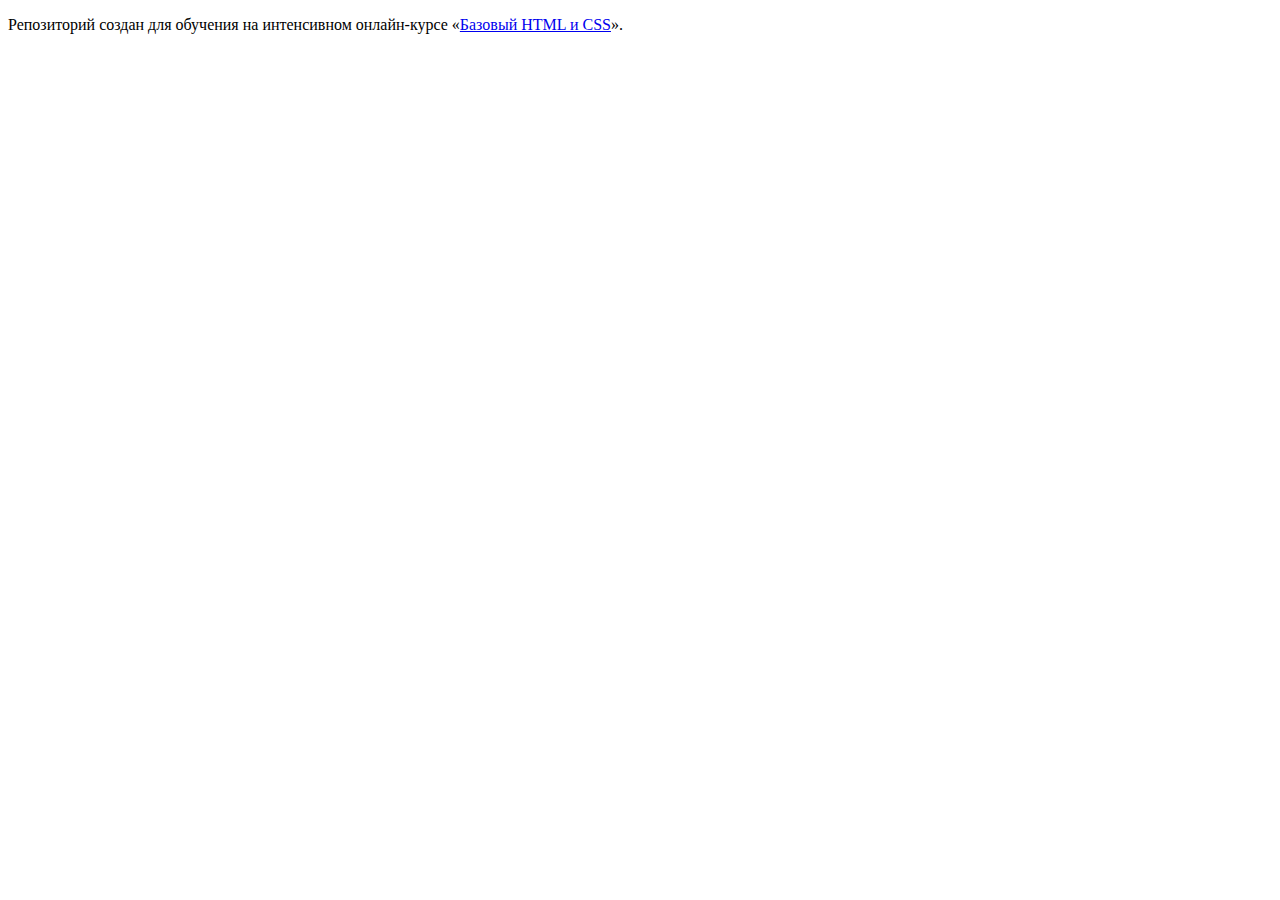
==== index.html @ f7175175 ":hatching_chick:" ====
<!DOCTYPE html>
<html lang="ru">
  <head>
    <meta charset="utf-8">
    <title>HTML Academy: Техномарт</title>
  </head>
  <body>

    <p>Репозиторий создан для обучения на интенсивном онлайн‑курсе «<a href="https://htmlacademy.ru/intensive/htmlcss">Базовый HTML и CSS</a>».</p>

  </body>
</html>
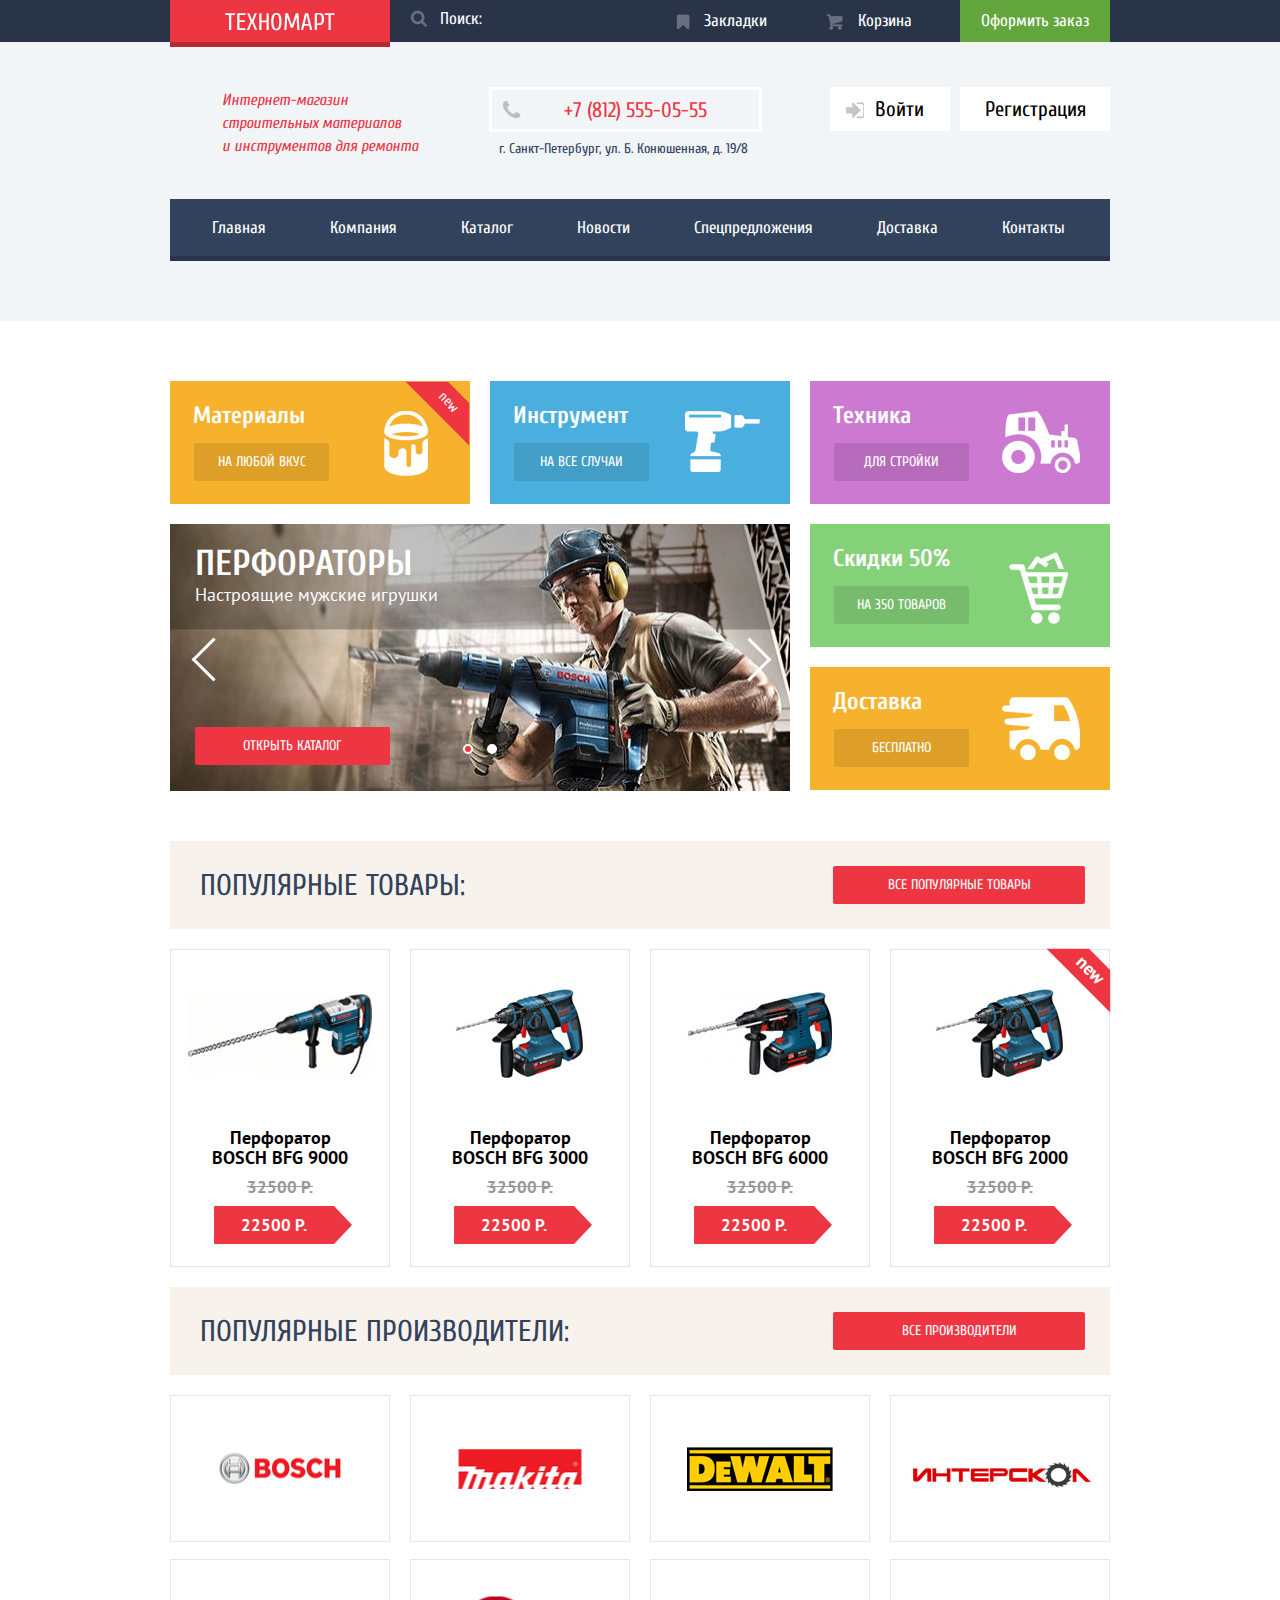
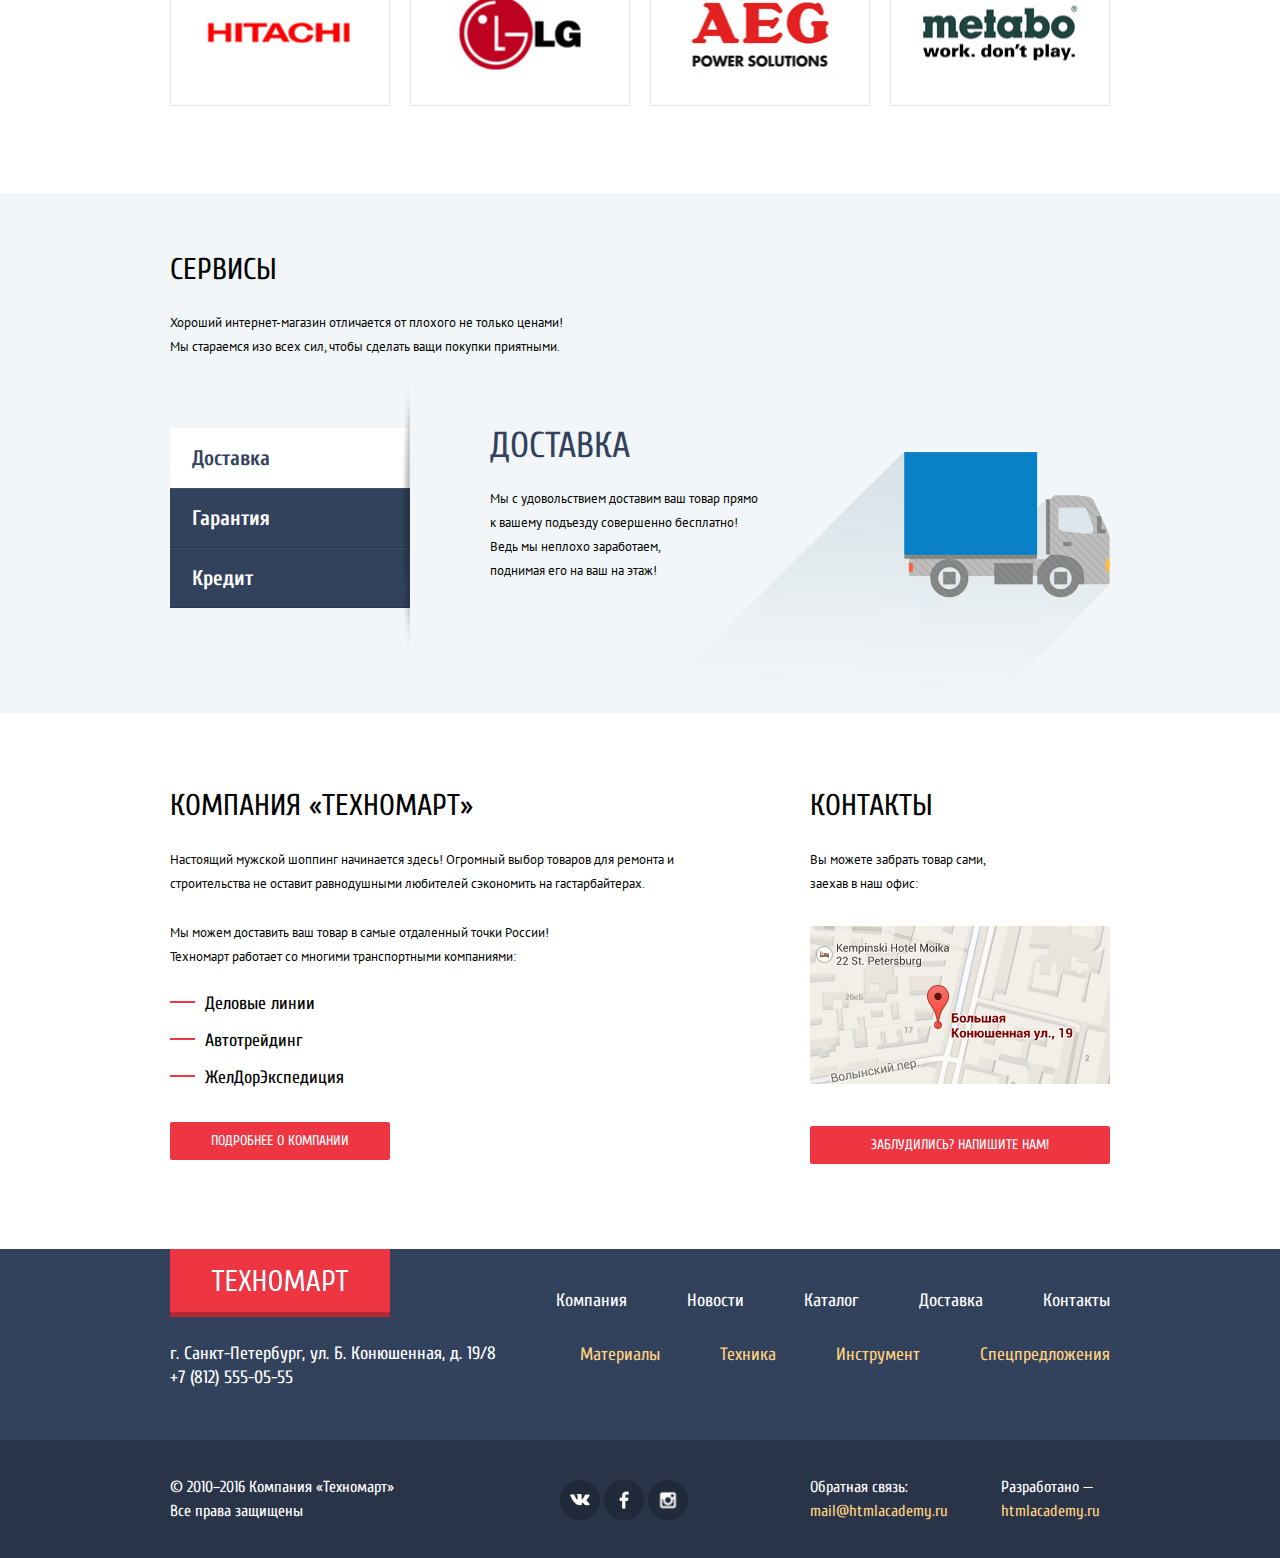
==== commit 4146f98a: "Верстка - итог" ====
--- a/index.html
+++ b/index.html
@@ -3,10 +3,381 @@
   <head>
     <meta charset="utf-8">
     <title>HTML Academy: Техномарт</title>
+    <link rel="stylesheet" href="https://fonts.googleapis.com/css?family=Cuprum:400,400i,700&amp;subset=cyrillic">
+    <link rel="stylesheet" href="https://fonts.googleapis.com/css?family=PT+Sans:400,700&amp;subset=cyrillic">
+    <link rel="stylesheet" href="css/normalize.css">
+    <link rel="stylesheet" href="css/style.css">
   </head>
   <body>
-
-    <p>Репозиторий создан для обучения на интенсивном онлайн‑курсе «<a href="https://htmlacademy.ru/intensive/htmlcss">Базовый HTML и CSS</a>».</p>
-
+    <header class="main-header">
+      <div class="main-header-top">
+        <div class="container clearfix">
+          <a class="main-header-logo" href="#">
+            <img src="img/logo.png" width="220" height="47" alt="Техномарт">
+          </a>
+          <form class="main-header-search" action="https://echo.htmlacademy.ru" method="post">
+            <input class="main-header-search-input" id="search" type="text">
+            <label for="search">Поиск:</label>
+          </form>
+          <a class="order" href="#">Оформить заказ</a>
+          <a class="basket" href="#">Корзина</a>
+          <a class="bookmarks" href="#">Закладки</a>
+        </div>
+      </div>
+      <div class="main-header-bottom">
+        <div class="container">
+          <h1>Интернет-магазин<br>
+            строительных материалов<br>
+            и инструментов для ремонта
+          </h1>
+          <div class="main-header-contacts">
+            <p class="phone">
+              +7 (812) 555-05-55
+            </p>
+            <p class="address">
+              г. Санкт-Петербург, ул. Б. Конюшенная, д. 19/8
+            </p>
+          </div>
+          <div class="main-header-user-block">
+            <a class="registration" href="#">Регистрация</a>
+            <a class="login" href="#">Войти</a>
+          </div>
+          <nav class="main-header-navigation">
+            <ul>
+              <li>
+                <a href="#">Главная</a>
+              </li>
+              <li>
+                <a href="#">Компания</a>
+              </li>
+              <li>
+                <a href="#">Каталог</a>
+              </li>
+              <li>
+                <a href="#">Новости</a>
+              </li>
+              <li>
+                <a href="#">Спецпредложения</a>
+              </li>
+              <li>
+                <a href="#">Доставка</a>
+              </li>
+             <li>
+                <a href="#">Контакты</a>
+              </li>
+            </ul>
+          </nav>
+        </div>
+      </div>
+    </header>
+    <main>
+      <div class="promo container clearfix">
+        <div class="promo-item new">
+          <p>Материалы</p>
+          <a class="btn" href="#">На любой вкус</a>
+        </div>
+        <div class="promo-item">
+          <p>Инструмент</p>
+          <a class="btn" href="#">На все случаи</a>
+        </div>
+        <div class="promo-item">
+          <p>Техника</p>
+          <a class="btn" href="#">Для стройки</a>
+        </div>
+        <div class="promo-slider">
+          <input type="radio" id="btn-1" name="toggle" checked>
+          <input type="radio" id="btn-2" name="toggle">
+          <div class="controls">
+            <label for="btn-1"></label>
+            <label for="btn-2"></label>
+          </div>
+          <div class="promo-slides">
+            <div class="promo-slide">
+              <h4>Перфораторы</h4>
+              <p>Настроящие мужские игрушки</p>
+              <img src="img/slider-img-1.jpg" width="620" height="266" alt="Перфораторы">
+              <a class="btn" href="#">Открыть каталог</a>
+            </div>
+            <div class="promo-slide">
+              <h4>Дрели</h4>
+              <p>Соседям на радость!</p>
+              <img src="img/slider-img-2.jpg" width="620" height="266" alt="Дрели">
+              <a class="btn" href="#">Открыть каталог</a>
+            </div>
+            <a class="prev">Назад</a>
+            <a class="next">Вперед</a>
+          </div>
+        </div>
+        <div class="promo-item">
+          <p>Скидки 50%</p>
+          <a class="btn" href="#">На 350 товаров</a>
+        </div>
+        <div class="promo-item">
+          <p>Доставка</p>
+          <a class="btn" href="#">Бесплатно</a>
+        </div>
+      </div>
+      <div class="popular container">
+        <div class="caption clearfix">
+          <h2>Популярные товары:</h2>
+          <a class="btn" href="#">Все популярные товары</a>
+        </div>
+        <div class="items-grid">
+          <div class="items-grid-item">
+            <div class="image">
+              <img src="img/snippet-32961.jpg" width="218" height="168" alt="Перфоратор BOSH BFG 9000">
+            </div>
+            <div class="actions">
+              <a class="btn action-buy" href="#">Купить</a>
+              <a class="btn action-bookmark" href="#">В закладки</a>
+            </div>
+            <h3>Перфоратор BOSCH BFG 9000</h3>
+            <p class="old-price">32500 р.</p>
+            <p class="price">22500 р.</p>
+          </div>
+          <div class="items-grid-item">
+            <div class="image">
+              <img src="img/snippet-18927.jpg" width="218" height="168" alt="Перфоратор BOSH BFG 3000">
+            </div>
+            <div class="actions">
+              <a class="btn action-buy" href="#">Купить</a>
+              <a class="btn action-bookmark" href="#">В закладки</a>
+            </div>
+            <h3>Перфоратор BOSCH BFG 3000</h3>
+            <p class="old-price">32500 р.</p>
+            <p class="price">22500 р.</p>
+          </div>
+          <div class="items-grid-item">
+            <div class="image">
+              <img src="img/snippet-945.jpg" width="218" height="168" alt="Перфоратор BOSH BFG 6000">
+            </div>
+            <div class="actions">
+              <a class="btn action-buy" href="#">Купить</a>
+              <a class="btn action-bookmark" href="#">В закладки</a>
+            </div>
+            <h3>Перфоратор BOSCH BFG 6000</h3>
+            <p class="old-price">32500 р.</p>
+            <p class="price">22500 р.</p>
+          </div>
+          <div class="items-grid-item new">
+            <div class="image">
+              <img src="img/snippet-18927.jpg" width="218" height="168" alt="Перфоратор BOSH BFG 2000">
+            </div>
+            <div class="actions">
+              <a class="btn action-buy" href="#">Купить</a>
+              <a class="btn action-bookmark" href="#">В закладки</a>
+            </div>
+            <h3>Перфоратор BOSCH BFG 2000</h3>
+            <p class="old-price">32500 р.</p>
+            <p class="price">22500 р.</p>
+          </div>
+        </div>
+      </div>
+      <div class="brands container">
+        <div class="caption clearfix">
+          <h2>Популярные производители:</h2>
+          <a class="btn" href="#">Все производители</a>
+        </div>
+        <div class="items">
+          <a class="item" href="#">
+            <img src="img/brand-bosch.png" width="126" height="37" alt="Bosh">
+          </a>
+          <a class="item" href="#">
+            <img src="img/brand-makita.png" width="123" height="40" alt="Makita">
+          </a>
+          <a class="item" href="#">
+            <img src="img/brand-dewalt.png" width="146" height="44" alt="DeWALT">
+          </a>
+          <a class="item" href="#">
+            <img src="img/brand-interscol.png" width="200" height="88" alt="Интерскол">
+          </a>
+          <a class="item" href="#">
+            <img src="img/brand-hitachi.png" width="169" height="31" alt="Hitachi">
+          </a>
+          <a class="item" href="#">
+            <img src="img/brand-lg.png" width="121" height="73" alt="LG">
+          </a>
+          <a class="item" href="#">
+            <img src="img/brand_aeg.png" width="151" height="96" alt="AEG">
+          </a>
+          <a class="item" href="#">
+            <img src="img/brand-metabo.png" width="204" height="69" alt="Metabo">
+          </a>
+        </div>
+      </div>
+      <div class="servise">
+        <div class="container">
+          <h4>Сервисы</h4>
+          <p>Хороший интернет-магазин отличается от плохого не только ценами!<br>
+             Мы стараемся изо всех сил, чтобы сделать ващи покупки приятными.
+          </p>
+          <div class="servise-slider clearfix">
+            <input type="radio" id="btn-delivery" name="select" checked>
+            <input type="radio" id="btn-guarantee" name="select">
+            <input type="radio" id="btn-credit" name="select">
+            <div class="controls">
+              <label for="btn-delivery">Доставка</label>
+              <label for="btn-guarantee">Гарантия</label>
+              <label for="btn-credit">Кредит</label>
+            </div>
+            <div class="servise-slides">
+              <div class="servise-slide delivery">
+                <h5>Доставка</h5>
+                <p>
+                  Мы с удовольствием доставим ваш товар прямо<br>
+                  к вашему подъезду совершенно бесплатно!<br>
+                  Ведь мы неплохо заработаем,<br>
+                  поднимая его на ваш на этаж!
+                </p>
+                <img src="img/slider-delivery.png" width="468" height="261" alt="image">
+              </div>
+              <div class="servise-slide guarantee">
+                <h5>Гарантия</h5>
+                <p>
+                  Если купленный у нас товар поломается или заискрит,<br>
+                  а также в случае пожара, спровоцированного его возгаранием,  вы всегда можете быть уверены в нашей гарантии. Мы обменяем сгоревший товар на новый.<br>
+                  Дом уж восстановите как-нибудь сами.
+                </p>
+                <img src="img/slider-guarantee.png" width="389" height="283" alt="image">
+              </div>
+              <div class="servise-slide credit">
+                <h5>Кредит</h5>
+                <p>
+                  Залезть в долговую яму стало проще!<br>
+                  Кредитные консультанты придут вам на помощь.
+                </p>
+                <a class="btn" href="#">Отправить заявку</a>
+                <img src="img/slider-credit.png" width="465" height="285" alt="image">
+              </div>
+            </div>
+          </div>
+        </div>
+      </div>
+      <div class="about-us container clearfix">
+        <div class="about-us-delivery">
+          <h4>Компания &laquo;Техномарт&raquo;</h4>
+          <p>
+            Настоящий мужской шоппинг начинается здесь! Огромный выбор товаров для ремонта и <br>
+            строительства не оставит равнодушными любителей сэкономить на гастарбайтерах.
+          </p>
+          <p>
+            Мы можем доставить ваш товар в самые отдаленный точки России! <br>
+            Техномарт работает со многими транспортными компаниями:
+          </p>
+          <ul>
+            <li>Деловые линии</li>
+            <li>Автотрейдинг</li>
+            <li>ЖелДорЭкспедиция</li>
+          </ul>
+          <a class="btn" href="#">Подробнее о компании</a>
+        </div>
+        <div class="about-us-contacts">
+          <h4>Контакты</h4>
+          <p>
+             Вы можете забрать товар сами,<br>
+             заехав в наш офис:
+          </p>
+          <a class="maps" href="#">
+            <img src="img/map-small.png" width="300" height="158" alt="Карта">
+          </a>
+          <a class="btn" href="#">Заблудились? Напишите нам!</a>
+        </div>
+      </div>
+    </main>
+    <footer class="main-footer">
+      <div class="footer-top">
+        <div class="container clearfix">
+          <div class="main-footer-contacts">
+            <a class="main-footer-logo"  href="#">
+              <img src="img/logo_footer.png" width="220" height="68" alt="Техномарт">
+            </a>
+            <p>
+              г. Санкт-Петербург, ул. Б. Конюшенная, д. 19/8 <br>
+              +7 (812) 555-05-55
+            </p>
+          </div>
+          <div class="main-footer-navigation">
+            <ul class="main-footer-navigation-top">
+              <li>
+                <a href="#">Компания</a>
+              </li>
+              <li>
+                <a href="#">Новости</a>
+              </li>
+              <li>
+                <a href="#">Каталог</a>
+              </li>
+              <li>
+                <a href="#">Доставка</a>
+              </li>
+              <li>
+                <a href="#">Контакты</a>
+              </li>
+            </ul>
+            <ul class="main-footer-navigation-bottom">
+              <li>
+                <a href="#">Материалы</a>
+              </li>
+              <li>
+                <a href="#">Техника</a>
+              </li>
+              <li>
+                <a href="#">Инструмент</a>
+              </li>
+              <li>
+                <a href="#">Спецпредложения</a>
+              </li>
+            </ul>
+          </div>
+        </div>
+      </div>
+      <div class="footer-bottom">
+        <div class="container clearfix">
+          <div class="footer-copyright">
+            &copy; 2010&ndash;2016 Компания &laquo;Техномарт&raquo; <br>
+            Все права защищены
+          </div>
+          <div class="footer-social">
+            <a class="vk" href="#">Вконтакте</a>
+            <a class="facebook" href="#">Фейсбук</a>
+            <a class="instagramm" href="#">Инстаграм</a>
+           </div>
+          <div class="footer-feedback">
+            <p>Обратная связь:</p>
+            <a href="mailto:mail@htmlacademy.ru">mail@htmlacademy.ru</a>
+          </div>
+          <div class="footer-designed">
+            <p>Разработано &mdash;</p>
+            <a href="#">htmlacademy.ru</a>
+          </div>
+        </div>
+      </div>
+    </footer>
+    <div class="modal-content">
+      <form class="modal-content-feedback" action="https://echo.htmlacademy.ru" method="post">
+        <div class="top-container clearfix">
+          <label class="name">
+            Ваше имя:
+            <input class="input-name" type="text" name="name" placeholder="Представьтесь, пожалуйста">
+          </label>
+          <label class="email">
+            Ваш e-mail:
+            <input class="input-email" type="text" name="email" placeholder="Для отправки ответа">
+          </label>
+          <label class="message">
+            Текст письма:
+            <textarea class="input-message" name="message" cols="10" rows="5">В свободной форме</textarea>
+          </label>
+        </div>
+        <div class="bottom-container">
+          <button class="btn" type="submit">Отправить</button>
+        </div>
+        <button class="close" type="button" title="Закрыть">Закрыть</button>
+      </form>
+      <div class="modal-content-map">
+        <button class="close" type="button" title="Закрыть">Закрыть</button>
+        <iframe src="https://www.google.com/maps/embed?pb=!1m18!1m12!1m3!1d1998.6037999040354!2d30.322010416394033!3d59.938716271971415!2m3!1f0!2f0!3f0!3m2!1i1024!2i768!4f13.1!3m3!1m2!1s0x4696310fca5ba729%3A0xea9c53d4493c879f!2sBolshaya+Konyushennaya+ul.%2C+19%2C+Sankt-Peterburg%2C+Russia%2C+191186!5e0!3m2!1sen!2s!4v1441888483426" width="940" height="446" frameborder="0" style="border:0" allowfullscreen></iframe>
+      </div>
+    </div>
   </body>
 </html>
--- a/css/style.css
+++ b/css/style.css
@@ -0,0 +1,1789 @@
+body {
+  min-width: 1200px;
+  margin: 0;
+  padding: 0;
+  font-size: 14px;
+  line-height: 24px;
+  font-weight: normal;
+  font-family: Cuprum, Arial, sans-serif;
+}
+
+.clearfix::after {
+  content: "";
+  display: table;
+  clear: both;
+}
+
+.container {
+  width: 940px;
+  margin: 0 auto;
+  padding: 0 10px;
+}
+
+.main-header-top {
+  background-color: #293449;
+}
+
+.main-header-top .container {
+  height: 42px;
+  color: #ffffff;
+  font-size: 17px;
+  line-height: 18px;
+}
+
+.main-header-logo {
+  width: 220px;
+  height: 47px;
+  float: left;
+}
+
+.main-header-logo:hover {
+  background: transparent url("../img/logo-hover.png") no-repeat;
+}
+
+.main-header-logo:active {
+  background: transparent url("../img/logo-active.png") no-repeat;
+}
+
+.main-header-logo:hover img,
+.main-header-logo:active img {
+  display: none;
+}
+
+.main-header-search {
+  float: left;
+  width: 270px;
+  height: 42px;
+  margin: 0;
+  position: relative;
+}
+
+.main-header-search-input {
+  position: relative;
+  width: 220px;
+  height: 40px;
+  border: none;
+  margin: 0;
+  padding-left: 50px;
+  background-color: transparent;
+  font: inherit;
+}
+
+.main-header-search label {
+  position: absolute;
+  top: 10px;
+  left: 50px;
+}
+
+.main-header-search label::after {
+  content: "";
+  position: absolute;
+  left: -30px;
+  background: transparent url("../img/icon-sprite.png") no-repeat;
+  width: 17px;
+  height: 17px;
+  background-position: -5px -271px;
+  opacity: 0.3;
+}
+
+.main-header-search-input:focus {
+  background-color: #ffffff;
+  outline: none;
+}
+
+.main-header-search-input:focus + label {
+  font-size: 0;
+}
+
+.main-header-search-input:focus + label::after {
+  background: transparent url("../img/icon-sprite.png") no-repeat;
+  background-position: -5px -298px;
+  opacity: 1;
+}
+
+.main-header-top .bookmarks,
+.main-header-top .basket,
+.main-header-top .order {
+  float: right;
+  width: 150px;
+  color: #ffffff;
+  font-size: 17px;
+  text-decoration: none;
+  padding-top: 12px;
+  padding-bottom: 12px;
+  text-align: center;
+}
+
+.main-header-top .bookmarks,
+.main-header-top .basket {
+  position: relative;
+}
+
+.main-header-top .bookmarks::after,
+.main-header-top .basket::after {
+  content: "";
+  position: absolute;
+  top: 14px;
+  left: 16px;
+  width: 19px;
+  height: 19px;
+  background: transparent url("../img/icon-sprite.png") no-repeat;
+  opacity: 0.3;
+}
+
+.main-header-top .bookmarks::after {
+  background-position: -5px -31px;
+}
+
+.main-header-top .basket::after {
+  background-position: -5px -5px;
+}
+
+.main-header-top .order {
+  background-color: #63a63e;
+}
+
+.main-header-top .bookmarks:hover,
+.main-header-top .basket:hover,
+.main-header-top .main-header-search:hover {
+  background-color: #212a3a;
+}
+
+.main-header-top .bookmarks:hover::after,
+.main-header-top .basket:hover::after,
+.main-header-search:hover label::after{
+  opacity: 1;
+}
+
+.main-header-top .order:hover {
+  background-color: #5fbb2d;
+}
+
+.main-header-top.bookmarks:hover,
+.main-header-top .basket:hover {
+  opacity: 1;
+}
+
+.main-header-top .bookmarks:active,
+.main-header-top .basket:active {
+  background-color: #161d29;
+  color: rgba(255, 255, 255, 0.6);
+}
+
+.main-header-top .order:active {
+  background-color: #518534;
+  color: rgba(255, 255, 255, 0.51);
+}
+
+.main-header-top .bookmarks:active::after,
+.main-header-top .basket:active::after {
+  opacity: 0.5;
+}
+
+.main-header-bottom {
+  background-color: #f1f5f7;
+  padding-top: 45px;
+  padding-bottom: 60px;
+}
+
+.main-header-bottom h1 {
+  float: left;
+  width: 200px;
+  font-size: 16px;
+  line-height: 23px;
+  color: #ee3643;
+  font-style: italic;
+  font-weight: normal;
+  padding-top: 2px;
+  padding-left: 52px;
+  padding-right: 67px;
+  margin-top: 0;
+  margin-bottom: 41px;
+}
+
+.main-header-contacts {
+  float: left;
+  width: 300px;
+}
+
+.main-header-contacts .phone {
+  position: relative;
+  width: 195px;
+  border: 3px solid #ffffff;
+  color: #ee3643;
+  font-size: 21px;
+  line-height: 18px;
+  padding-top: 11px;
+  padding-bottom: 10px;
+  padding-left: 72px;
+  margin: 0;
+}
+
+.main-header-contacts .phone::before {
+  content: "";
+  position: absolute;
+  top: 10px;
+  left: 10px;
+  background: transparent url("../img/icon-sprite.png") no-repeat;
+  width: 19px;
+  height: 19px;
+  background-position: -5px -242px;
+
+}
+
+.main-header-contacts .address {
+  color: #32425c;
+  width: 260px;
+  font-size: 14px;
+  line-height: 24px;
+  margin: 0;
+  padding: 5px 10px;
+}
+
+.main-header-user-block {
+  float: right;
+  width: 300px;
+  padding-left: 10px;
+}
+
+.main-header-user-block .registration,
+.main-header-user-block .login,
+.main-header-user-block .logout {
+  background-color: #ffffff;
+  text-decoration: none;
+  color: #000000;
+  font-size: 21px;
+  line-height: 18px;
+  vertical-align: top;
+  padding-top: 13px;
+  padding-bottom: 13px;
+
+}
+.main-header-user-block .login{
+  position: relative;
+  float: right;
+  width: 50px;
+  padding-left: 45px;
+  padding-right: 25px;
+}
+
+.main-header-user-block .logout{
+  position: relative;
+  float: right;
+  width: 210px;
+  padding-left: 45px;
+  padding-right: 45px;
+  margin-bottom: 7px;
+}
+
+.main-header-user-block .login::before,
+.main-header-user-block .logout::after,
+.main-header-user-block .logout::before {
+   content: "";
+   position: absolute;
+   background: transparent url("../img/icon-sprite.png") no-repeat;
+ }
+
+.main-header-user-block .login::before {
+  background-position: -5px -134px;
+  width: 19px;
+  height: 19px;
+  top: 15px;
+  left: 15px;
+}
+
+.main-header-user-block .logout::after {
+  width: 21px;
+  height: 17px;
+  background-position: -5px -188px;
+  top: 15px;
+  right: 12px;
+}
+
+.main-header-user-block .logout::before{
+  width: 20px;
+  height: 18px;
+  background-position: -5px -325px;
+  top: 15px;
+  left: 15px;
+}
+
+.main-header-user-block .registration {
+  float: right;
+  width: 100px;
+  margin-left: 10px;
+  padding-left: 25px;
+  padding-right: 25px;
+}
+
+.main-header-user-block .login:hover,
+.main-header-user-block .registration:hover {
+  color: #ee3643;
+}
+
+.main-header-user-block .login:hover::before {
+  background-position: -5px -161px;
+}
+
+.main-header-user-block .logout:hover::after {
+  background-position: -5px -215px;
+}
+
+
+.main-header-user-block .logout:hover::before {
+  background-position: -5px -353px;
+}
+
+.main-header-user-block .login:active,
+.main-header-user-block .registration:active,
+.main-header-user-block .logout:active {
+  color: rgba(0, 0, 0, 0.3);
+}
+
+.main-header-user-block .login:active::before,
+.main-header-user-block .logout:active::after{
+  background-position: -5px -134px;
+}
+
+.main-header-user-block .logout:active::before {
+  background-position: -5px -270px;
+}
+
+.main-header-user-block .orders,
+.main-header-user-block .personal-account {
+  position: relative;
+  padding-left: 17px;
+  padding-right: 15px;
+  color: #32425c;
+  font-size: 16px;
+}
+
+.main-header-user-block .orders:hover,
+.main-header-user-block .personal-account:hover {
+  color: #ee3643;
+}
+
+.main-header-user-block .orders::after {
+  content: "";
+  position: absolute;
+  width: 4px;
+  height: 4px;
+  top: 5px;
+  right: -5px;
+  border-radius: 50%;
+  background-color: #32425c;
+}
+
+.main-header-user-block .orders:active,
+.main-header-user-block .personal-account:active {
+  color: rgba(0, 0, 0, 0.3);
+}
+
+.main-header-navigation {
+  clear: both;
+  background-color: #32425c;
+  border-bottom: 5px solid #293449;
+  padding: 0 12px;
+}
+
+.main-header-navigation ul,
+.main-footer-navigation ul,
+.breadcrumbs ul,
+.sort-by ul,
+.pages ul {
+  margin: 0;
+  padding: 0;
+  list-style: none;
+}
+
+.main-header-navigation li,
+.main-footer-navigation li,
+.breadcrumbs li,
+.sort-by li,
+.pages li {
+  display: inline-block;
+}
+
+.main-header-navigation a,
+.main-footer-navigation a,
+.breadcrumbs a,
+.sort-by a,
+.pages a {
+  display: block;
+  text-decoration: none;
+}
+
+.main-header-navigation li {
+  font-size: 17px;
+  line-height: 17px;
+}
+
+.main-header-navigation a {
+  padding: 20px 30px;
+  color: #ffffff;
+}
+.main-header-navigation a:hover {
+  background-color: #293449;
+}
+
+.main-header-navigation a:active {
+  background-color: #293449;
+  color: #868c95;
+}
+
+.breadcrumbs a,
+.pages a {
+  color: #000000;
+}
+
+.breadcrumbs {
+  padding: 0;
+  margin: 16px 0;
+}
+
+.breadcrumbs li {
+  margin-right: 35px;
+  vertical-align: top;
+}
+
+.breadcrumbs a{
+  position: relative;
+}
+
+.breadcrumbs .home::before {
+  content: "";
+  position: absolute;
+  top: 5px;
+  left: 0;
+  width: 15px;
+  height: 12px;
+  background: transparent url("../img/icon-sprite.png") no-repeat;
+  background-position: -5px -85px;
+}
+
+.breadcrumbs .home {
+  width: 15px;
+  height: 12px;
+}
+
+.breadcrumbs a::after {
+  content: "";
+  position: absolute;
+  top: 7px;
+  right: -23px;
+  width: 8px;
+  height: 8px;
+  border-top: 2px solid #c1c6ce;
+  border-right: 2px solid #c1c6ce;
+  -webkit-transform: rotate(45deg);
+  -ms-transform: rotate(45deg);
+  transform: rotate(45deg);
+}
+
+.pages li {
+  margin-right: 5px;
+}
+
+.pages {
+  margin-top: 32px;
+  font-size: 13px;
+  line-height: 18px;
+}
+
+.pages a {
+  border: 1px solid #e5e5e5;
+  border-radius: 2px;
+  padding: 8px 15px;
+}
+
+.pages .next {
+  padding: 8px 30px;
+}
+
+.pages a:hover {
+  border-color: #bdc6ca;
+}
+
+.pages a:active {
+  border-color: #ee3643;
+}
+
+.pages a.active {
+  background-color: #ee3643;
+  border-color: #ee3643;
+  color: #ffffff;
+}
+
+.sort {
+  background-color: #f7f3ec;
+  font-size: 13px;
+  line-height: 18px;
+  padding-top: 10px;
+  padding-bottom: 10px;
+}
+
+.sort p,
+.sort .sort-by {
+  float: left;
+}
+
+.sort p {
+  margin-left: 18px;
+  margin-top: 0;
+  margin-bottom: 0;
+}
+
+.sort-by {
+  margin-left: 145px;
+  margin-bottom: 0;
+  margin-top: 0;
+  padding: 0;
+}
+
+.sort-by li {
+  margin-left: 65px;
+}
+
+.sort-by li:nth-child(1) {
+  margin-left: 0;
+}
+
+.sort .ascending,
+.sort .descending {
+  float: right;
+  margin-top: 5px;
+  margin-right: 19px;
+  width: 0;
+  height: 0;
+  border-left: 5px solid transparent;
+  border-right: 5px solid transparent;
+}
+
+.sort .ascending {
+  border-bottom: 10px solid #c6c2bd;
+}
+
+.sort .descending {
+  border-top: 10px solid #c6c2bd;
+}
+
+.sort .ascending.active {
+  border-bottom-color: #ee3643;
+}
+
+.sort .descending.active {
+  border-top-color: #ee3643;
+}
+
+.sort .ascending:hover {
+  border-bottom-color: #000000;
+}
+
+.sort .descending:hover{
+  border-top-color: #000000;
+}
+
+.sort-by a {
+  color: #c6c2bd;
+  border-bottom: 1px dotted #ee3643;
+  height: 1em;
+  line-height: 1.05em;
+}
+
+.sort-by a.active {
+  color: #ee3643;
+  border-bottom: none;
+}
+
+.sort-by a:hover{
+  color: #000000;
+  border-bottom: 1px solid #ee3643;
+}
+
+.main-content h2 {
+  margin-top: 18px;
+}
+
+.main-content .breadcrumbs,
+.main-content .filter,
+.goods .sort,
+.goods .pages {
+  font-family: "PT Sans", sans-serif;
+  text-transform: uppercase;
+}
+
+.note {
+  margin-top: 60px;
+  background-color: #f2f6f8;
+  padding-top: 40px;
+  padding-bottom: 55px;
+}
+
+.main-content h2,
+.note h2 {
+  text-transform: uppercase;
+  font-weight: normal;
+  font-size: 30px;
+  line-height: 30px;
+}
+
+.main-content h2 {
+  background-color: #f2f6f8;
+  padding: 30px;
+  color: #32425c;
+  margin-bottom: 20px;
+}
+
+.main-content .filter {
+  width: 220px;
+  margin-right: 20px;
+  float: left;
+}
+
+.main-content .goods {
+  width: 700px;
+  float: right;
+}
+
+.filter label {
+  display: block;
+}
+
+.filter p {
+  font-size: 17px;
+  line-height: 30px;
+  font-weight: bold;
+  margin-top: 10px;
+  margin-bottom: 12px;
+}
+
+.filter .filter-caption {
+  font-weight: normal;
+  background-color: #f7f3ec;
+  padding: 10px 18px;
+  font-size: 13px;
+  line-height: 18px;
+  margin: 0;
+}
+
+.range-controls {
+  position: relative;
+  padding-top: 39px;
+  padding-bottom: 39px;
+  padding-left: 20px;
+  padding-right: 20px;
+  background-color: #f7f3ec;
+  border-radius: 3px;
+  margin-bottom: 9px;
+}
+
+.range-controls .scale {
+  width: 180px;
+  height: 2px;
+  background-color: #d7dcde;
+}
+
+.range-controls .bar {
+  height: 2px;
+  background-color: #00ca74;
+  margin-left: 30px;
+  margin-right: 50px;
+}
+
+.range-controls .toggle {
+  position: absolute;
+  top: 30px;
+  width: 4px;
+  height: 4px;
+  border-radius: 50%;
+  background-color: #ababab;
+  border: 8px solid #ffffff;
+  box-shadow: 0 2px 1px 0 #d7d4ce;
+  cursor: pointer;
+}
+
+.range-controls .min-toggle {
+  left: 30px;
+}
+
+.range-controls .max-toggle {
+  right: 50px;
+}
+
+.price-controls {
+  font-size: 0;
+  width: 220px;
+  vertical-align: middle;
+}
+
+.price-controls input {
+  display: inline-block;
+  width: 95px;
+  padding-left: 0;
+  padding-right: 0;
+  padding-bottom: 10px;
+  padding-top: 10px;
+  background-color: #f7f3ec;
+  text-align: center;
+  border: none;
+  border-radius: 3px;
+  font-size: 17px;
+  line-height: 18px;
+}
+
+.price-controls span {
+  display: inline-block;
+  text-align: center;
+  font-size: 17px;
+  width: 30px;
+}
+
+.filter input[type="checkbox"] {
+  display: none;
+}
+
+.filter label {
+  position: relative;
+  padding-left: 35px;
+  margin: 15px 0;
+  cursor: pointer;
+}
+
+.filter label::before,
+.filter-by-vendors-input:checked + label::before,
+.filter-by-power-input:checked + label::before{
+  content: "";
+  position: absolute;
+  top: 0;
+  left: 0;
+  background: transparent url("../img/icon-sprite-2.png") no-repeat;
+}
+
+.filter-by-vendors label::before {
+  width: 23px;
+  height: 23px;
+  background-position: -5px -5px;
+}
+
+.filter-by-vendors-input:checked + label::before {
+  width: 27px;
+  height: 23px;
+  background-position: -5px -38px;
+}
+
+.filter-by-power label::before {
+  width: 25px;
+  height: 25px;
+  background-position: -5px -71px;
+}
+
+.filter-by-power-input:checked + label::before {
+  width: 25px;
+  height: 25px;
+  background-position: -5px -106px;
+}
+
+.filter-by-vendors,
+.filter-by-power {
+  border-top: 1px solid #e5e5e5;
+  margin-top: 25px;
+  padding-top: 5px;
+}
+
+.filter input[type="submit"] {
+  width: 140px;
+  border: 1px solid #e5e5e5;
+  background-color: #ffffff;
+  color: #000000;
+  margin-top: 75px;
+  cursor: pointer;
+}
+
+.promo {
+  padding-top: 60px;
+  padding-bottom: 30px;
+}
+
+.promo-item {
+  width: 300px;
+  height: 123px;
+  float: left;
+  position: relative;
+}
+
+h4 {
+  font-size: 30px;
+  text-transform: uppercase;
+  font-weight: normal;
+}
+
+.promo-slider h4 {
+  color: #ffffff;
+  font-size: 36px;
+  line-height: 30px;
+  font-weight: bold;
+  margin-left: 25px;
+  margin-top: 25px;
+  margin-bottom: 4px;
+ }
+
+.promo-item p {
+  color: #ffffff;
+  font-weight: bold;
+  font-size: 24px;
+  line-height: 30px;
+  margin-top: 20px;
+  margin-left: 23px;
+  margin-bottom: 12px;
+}
+
+.promo-slider p {
+  color: #ffffff;
+  font-family: "PT Sans", sans-serif;
+  font-size: 18px;
+  line-height: 24px;
+  font-weight: normal;
+  margin-top: 0;
+  margin-left: 25px;
+  margin-bottom: 120px;
+}
+
+.btn {
+  display: block;
+  padding: 10px 0;
+  border: none;
+  border-radius: 2px;
+  text-decoration: none;
+  text-transform: uppercase;
+  text-align: center;
+  font-family: Cuprum, Arial, sans-serif;
+  font-size: 14px;
+  line-height: 18px;
+  color: #ffffff;
+  background-color: #ee3643;
+}
+
+.btn:hover {
+  background-color: #ca2c37;
+}
+
+.btn:active {
+  background-color: #ba2732;
+}
+
+.promo-item .btn {
+  width: 135px;
+  margin-left: 24px;
+  margin-bottom: 22px;
+  background-color: rgba(0, 0, 0, 0.1);
+}
+
+.promo-item .btn:hover {
+  background-color: rgba(0, 0, 0, 0.2);
+}
+
+.promo-item .btn:active {
+  background-color: rgba(0, 0, 0, 0.3);
+}
+
+.promo-slider .btn {
+  width: 195px;
+  margin-left: 25px;
+}
+
+.promo-item::before {
+  content: "";
+  position: absolute;
+  top: 30px;
+  right: 30px;
+  background: transparent url("../img/icon-big-sprite.png") no-repeat;
+}
+
+.promo-item:nth-child(1) {
+  background-color: #f6b22d;
+  margin-right: 20px;
+  margin-bottom: 20px;
+}
+
+.promo-item:nth-child(1)::before {
+  width: 44px;
+  height: 65px;
+  background-position: -5px -231px;
+  right: 42px;
+}
+
+.promo-item:nth-child(2) {
+  background-color: #4aafde;
+  margin-right: 20px;
+  margin-bottom: 20px;
+}
+
+.promo-item:nth-child(2)::before {
+  width: 75px;
+  height: 61px;
+  background-position: -5px -160px;
+}
+
+.promo-item:nth-child(3) {
+  background-color: #cc79d1;
+  margin-bottom: 20px;
+}
+
+.promo-item:nth-child(3)::before {
+  width: 78px;
+  height: 62px;
+  background-position: -5px -306px;
+}
+
+.promo-item:nth-child(5) {
+  background-color: #85d179;
+  margin-bottom: 20px;
+}
+
+.promo-item:nth-child(5)::before {
+  width: 59px;
+  height: 72px;
+  background-position: -5px -78px;
+  right: 42px;
+  top: 28px;
+}
+
+.promo-item:nth-child(6) {
+  background-color: #f6b22d;
+  margin-bottom: 20px;
+}
+
+.promo-item:nth-child(6)::before {
+  width: 78px;
+  height: 63px;
+  background-position: -5px -5px;
+}
+
+.promo .new::after {
+  top: 7px;
+  right: -23px;
+}
+
+.promo-slider {
+  width: 620px;
+  height: 267px;
+  margin-right: 20px;
+  margin-bottom: 20px;
+  float: left;
+  position: relative;
+  background-color: #c0c0c0;
+  overflow: hidden;
+}
+
+.promo-slide h4,
+.promo-slide p,
+.promo-slide .btn,
+.promo-slider .controls{
+  position: relative;
+  z-index: 1;
+}
+
+.promo-slide img {
+  position: absolute;
+  top: 0;
+  left: 0;
+  width: 100%;
+  height: 100%;
+  z-index: 0;
+}
+ .promo-slider .next,
+ .promo-slider .prev {
+   content: "";
+   font-size: 0;
+   cursor: pointer;
+   position: absolute;
+   width: 28px;
+   height: 28px;
+   top: 50%;
+   margin-top: -14px;
+   border-top: 3px solid #ffffff;
+   border-right: 3px solid #ffffff;
+   z-index: 1;
+ }
+
+.promo-slider .next {
+  left: 28px;
+  -webkit-transform: rotate(225deg);
+  -ms-transform: rotate(225deg);
+  transform: rotate(225deg);
+}
+
+.promo-slider .prev {
+  right: 25px;
+  -webkit-transform: rotate(45deg);
+  -ms-transform: rotate(45deg);
+  transform: rotate(45deg);
+}
+
+.promo-slider .controls {
+  position: absolute;
+  width: 120px;
+  height: 20px;
+  bottom: 35px;
+  left: 50%;
+  margin-left: -60px;
+  text-align: center;
+}
+
+.promo-slider .controls label {
+  display: inline-block;
+  width: 6px;
+  height: 6px;
+  margin: 0 5px;
+  border: 2px solid #ffffff;
+  border-radius: 50%;
+  background-color: #ffffff;
+  vertical-align: middle;
+  cursor: pointer;
+}
+
+.promo-slider input[type="radio"] {
+  display: none;
+}
+
+#btn-1:checked ~ .controls label[for="btn-1"],
+#btn-2:checked ~ .controls label[for="btn-2"] {
+  background-color: #ee3643;
+}
+
+.promo-slide {
+  display: none;
+}
+
+#btn-1:checked ~ .promo-slides .promo-slide:nth-child(1),
+#btn-2:checked ~ .promo-slides .promo-slide:nth-child(2) {
+  display: block;
+}
+
+.caption {
+  background-color: #f7f3ec;
+  padding-top: 25px;
+  padding-bottom: 25px;
+  padding-left: 30px;
+  padding-right: 25px;
+  margin-bottom: 20px;
+}
+
+.caption h2 {
+  float: left;
+  width: 600px;
+  margin: 0;
+  padding: 0;
+  padding-top: 5px;
+  font-size: 30px;
+  line-height: 30px;
+  text-transform: uppercase;
+  color: #32425c;
+  font-weight: normal;
+}
+
+.caption .btn {
+  float: right;
+  width: 252px;
+}
+
+.popular .items-grid-item:nth-child(4n) {
+  margin-right: 0;
+}
+
+.goods .items-grid-item:nth-child(3n) {
+  margin-right: 0;
+}
+
+.items-grid {
+  margin-top: 20px;
+}
+
+.items-grid {
+  font-size: 0;
+}
+
+.items-grid-item {
+  font-size: 18px;
+}
+
+.items-grid-item {
+  position: relative;
+  width: 218px;
+  min-height: 316px;
+  border: 1px solid #e5e5e5;
+  display: inline-block;
+  margin-bottom: 20px;
+  margin-right: 20px;
+  text-align: center;
+  font-family: "PT Sans", sans-serif;
+  font-weight: bold;
+}
+
+.items-grid-item .image {
+  width: 218px;
+  height: 168px;
+}
+
+.items-grid-item img {
+  max-width: 100%;
+  max-height: 100%;
+}
+
+.items-grid-item h3 {
+  font-size: 18px;
+  line-height: 20px;
+  margin-top: 10px;
+  margin-bottom: 0px;
+  margin-left: 30px;
+  margin-right: 30px;
+}
+
+.items-grid-item p {
+  min-height: 18px;
+  line-height: 18px;
+  font-size: 17px;
+  font-weight: bold;
+  text-transform: uppercase;
+}
+
+.items-grid .price {
+  position: relative;
+  width: 120px;
+  background-color: #ee3643;
+  margin-left: 43px;
+  margin-top: 0;
+  margin-bottom: 0;
+  color: #ffffff;
+  text-align: center;
+  padding: 10px 0;
+  border-radius: 1px 0 0 1px;
+}
+
+.items-grid .price::after {
+  content: "";
+  position: absolute;
+  left: 120px;
+  top: 0;
+  width: 0;
+  height: 0;
+  border-top: 19px solid transparent;
+  border-left: 18px solid #ee3643;
+  border-bottom: 19px solid transparent;
+}
+
+.items-grid .old-price {
+  width: 120px;
+  margin: 0 auto;
+  color: #999999;
+  text-decoration: line-through;
+  text-align: center;
+  padding: 10px 0;
+}
+
+.new::after {
+  content: "new";
+  position: absolute;
+  text-align: center;
+  line-height: 28px;
+  color: #ffffff;
+  top: 5px;
+  right: -25px;
+  border-bottom: 30px solid #ee3643;
+  border-left: 30px solid transparent;
+  border-right: 30px solid transparent;
+  height: 0;
+  width: 30px;
+  -webkit-transform: rotate(45deg);
+  -ms-transform: rotate(45deg);
+  transform:rotate(45deg);
+}
+
+.items-grid-item .actions {
+  position: absolute;
+  top: 45px;
+  left: 0;
+  z-index: 10;
+  width: 218px;
+  height: 88px;
+  opacity: 0;
+}
+
+.items-grid .btn {
+  padding: 7px 0;
+  width: 135px;
+  margin: 4px auto;
+}
+
+.items-grid .action-buy {
+  position: relative;
+  background-color: #63a63e;
+  border: 3px solid #63a63e;
+  border-bottom-color: #367315;
+}
+
+.items-grid .action-buy::after {
+  content: "";
+  position: absolute;
+  top: 8px;
+  left: 10px;
+  width: 19px;
+  height: 19px;
+  background: transparent url("../img/icon-sprite.png") no-repeat;
+  opacity: 0.3;
+  background-position: -5px -5px;
+}
+
+.items-grid .action-buy:hover {
+  background-color: #5fbb2d;
+  border-color: #5fbb2d;
+  border-bottom-color: #367315;
+}
+
+.items-grid .action-buy:active {
+  background-color: #518534;
+  border-color: #518534;
+}
+
+.items-grid .action-buy:hover::after,
+.items-grid .action-buy:hover:active::after{
+  opacity: 1;
+}
+
+.items-grid .action-bookmark {
+  background-color: #ffffff;
+  border: 3px solid #63a63e;
+  color: #32425c;
+}
+
+.items-grid .action-bookmark:hover {
+   border-color: #32425c;
+ }
+
+.items-grid-item:hover {
+  box-shadow: 0 5px 15px 0 rgba(0,0,0,0.5);
+}
+
+.items-grid .action-bookmark:active {
+  opacity: 0.3;
+}
+
+.items-grid-item:hover .image {
+  opacity: 0;
+}
+
+.items-grid-item:hover .actions {
+  opacity: 1;
+}
+
+.brands {
+  padding-bottom: 70px;
+}
+
+.brands .items {
+  padding: 0;
+  font-size: 0;
+  text-align: center;
+  vertical-align: middle;
+}
+
+.brands .item {
+  position: relative;
+  width: 218px;
+  height: 145px;
+  display: inline-block;
+  margin-right: 20px;
+  margin-bottom: 5px;
+  font-size: 18px;
+  border: 1px solid #e7e7e7;
+}
+
+.brands .item:hover {
+  box-shadow: 0 5px 15px 0 rgba(0,0,0,0.5);
+}
+
+.brands img {
+  position: absolute;
+  top: 50%;
+  left: 50%;
+  -webkit-transform: translate(-50%, -50%);
+  -ms-transform: translate(-50%, -50%);
+  transform: translate(-50%, -50%);
+}
+
+.brands .item:nth-child(4n) {
+  margin-right: 0;
+}
+
+.servise p,
+.about-us p {
+  font-family: "PT Sans", sans-serif;
+  font-size: 13px;
+  line-height: 24px;
+}
+
+.about-us ul {
+  font-size: 18px;
+  line-height: 20px;
+  padding-left: 35px;
+}
+
+.about-us li {
+  position: relative;
+  list-style: none;
+  margin-top: 17px;
+  margin-bottom: 17px;
+}
+
+.about-us li::before {
+  content: "";
+  position: absolute;
+  top: 7px;
+  left: -35px;
+  width: 25px;
+  height: 2px;
+  background-color: #ee3643;
+}
+
+.about-us-delivery .btn {
+  width: 220px;
+  margin-top: 36px;
+}
+
+.servise {
+  background-color: #f2f6f8;
+}
+
+.servise .container {
+  padding-top: 65px;
+}
+
+.servise-slider {
+  padding-top: 56px;
+  padding-bottom: 105px;
+}
+
+.servise-slider .controls {
+  position: relative;
+  float: left;
+  width: 240px;
+  margin-right: 80px;
+}
+
+.servise-slides {
+  float: left;
+  width: 620px;
+}
+
+.servise h4 {
+  margin-top: 0;
+  margin-bottom: 29px;
+}
+
+.servise-slides p {
+  width: 375px;
+  margin-top: 23px;
+  margin-bottom: 0;
+}
+
+.servise-slider .btn {
+  width: 195px;
+  margin-top: 25px;
+}
+
+.servise-slider  {
+  position: relative;
+}
+
+.servise-slider img {
+  position: absolute;
+  bottom: 0;
+  right: 0;
+}
+
+.servise-slider label {
+  display: block;
+  background-color: #32425c;
+  border-top: 1px solid #405069;
+  border-bottom: 1px solid #293449;
+  color: #ffffff;
+  font-size: 21px;
+  line-height: 30px;
+  padding: 14px 22px;
+  font-weight: bold;
+  cursor: pointer;
+}
+
+.servise h5 {
+  font-size: 36px;
+  line-height: 36px;
+  text-transform: uppercase;
+  color: #32425c;
+  font-weight: normal;
+  margin: 0;
+}
+
+.servise-slider .controls::after {
+  content: "";
+  position: absolute;
+  width: 10px;
+  height: 272px;
+  background-image: url("../img/slider-side.png");
+  right: 0;
+  top: 50%;
+  margin-top: -136px;
+}
+
+.servise-slider input[type="radio"] {
+  display: none;
+}
+
+#btn-delivery:checked ~ .controls label[for="btn-delivery"],
+#btn-guarantee:checked ~ .controls label[for="btn-guarantee"],
+#btn-credit:checked ~ .controls label[for="btn-credit"] {
+  background-color: #ffffff;
+  border-color: #ffffff;
+  color: #32425c;
+}
+
+.servise-slide{
+  display: none;
+}
+
+#btn-delivery:checked ~ .servise-slides .delivery,
+#btn-guarantee:checked ~ .servise-slides .guarantee,
+#btn-credit:checked ~ .servise-slides .credit{
+  display: block;
+}
+
+.about-us {
+  margin-bottom: 85px;
+  margin-top: 41px;
+}
+
+.about-us h4 {
+  margin-bottom: 30px;
+}
+
+.about-us p {
+  margin: 25px 0;
+}
+
+.about-us-delivery {
+  width: 620px;
+  margin-right: 20px;
+  float: left;
+}
+
+.about-us-contacts {
+  width: 300px;
+  float: right;
+}
+
+.about-us-contacts p {
+  margin-bottom: 30px;
+}
+
+.about-us .btn {
+  margin-top: 34px;
+}
+
+.footer-top {
+  background-color: #32425c;
+  font-size: 18px;
+}
+
+.footer-bottom {
+  background-color: #293449;
+  font-size: 16px;
+}
+
+.footer-top .container {
+  padding-bottom: 32px;
+}
+
+.main-footer-contacts {
+  float: left;
+}
+
+.main-footer-navigation {
+  float: right;
+}
+
+.main-footer-navigation p {
+  padding: 4px 0;
+}
+
+.main-footer-navigation {
+  padding: 0;
+  margin-top: 20px;
+}
+
+.main-footer-navigation li {
+  font-size: 18px;
+  line-height: 24px;
+}
+
+.main-footer-navigation a {
+  padding-top: 20px;
+  padding-bottom: 10px;
+  padding-right: 0;
+  padding-left: 55px;
+}
+
+.main-footer-navigation-bottom,
+.main-footer-navigation-top {
+  text-align: right;
+}
+
+.main-footer-navigation-bottom {
+  margin-left: 34px;
+}
+
+.main-footer-navigation-bottom a {
+  color: #ffd180;
+}
+
+.main-footer-navigation-top a {
+  color: #ffffff;
+}
+
+.main-footer-navigation a:hover {
+  text-decoration: underline;
+}
+
+.main-footer-navigation a:active {
+  text-decoration: none;
+  opacity: 0.5;
+}
+
+.main-footer {
+  color: #ffffff;
+}
+
+.footer-copyright {
+  width: 300px;
+  margin-right: 20px;
+  float: left;
+}
+
+.footer-social {
+  width: 200px;
+  margin-right: 50px;
+  margin-left: 70px;
+  float: left;
+}
+
+.footer-social a {
+  position: relative;
+  display: inline-block;
+  font-size: 0;
+  width: 40px;
+  height: 40px;
+  border-radius: 50%;
+  background-color: #212a3a;
+}
+
+.footer-bottom {
+  padding-top: 35px;
+  padding-bottom: 35px;
+}
+
+.footer-social a:hover,
+.footer-social a:active {
+  background-color: #ee3643;
+}
+
+.footer-social .vk::after,
+.footer-social .facebook::after,
+.footer-social .instagramm::after{
+  content: "";
+  position: absolute;
+  top: 15px;
+  left: 10px;
+  background: transparent url("../img/icon-sprite.png") no-repeat;
+  top: 50%;
+  left: 50%;
+  -webkit-transform: translate(-50%, -50%);
+  -ms-transform: translate(-50%, -50%);
+  transform: translate(-50%, -50%);
+}
+
+.footer-social .vk::after {
+  width: 20px;
+  height: 12px;
+  background-position: -5px -381px;
+}
+
+.footer-social .facebook::after {
+  width: 10px;
+  height: 18px;
+  background-position: -5px -57px;
+}
+
+.footer-social .instagramm::after {
+  width: 17px;
+  height: 17px;
+  background-position: -5px -107px;
+}
+
+.footer-bottom p {
+  margin: 0;
+}
+
+.footer-feedback {
+  float: left;
+}
+
+.footer-designed {
+  float: right;
+  padding-right: 10px;
+}
+
+.footer-feedback a,
+.footer-designed a {
+  color: #ffd180;
+  text-decoration: none;
+}
+
+.footer-feedback a:hover,
+.footer-designed a:hover {
+  text-decoration: underline;
+}
+
+.footer-feedback a:active,
+.footer-designed a:active {
+  color: #ee3643;
+  text-decoration: none;
+}
+
+.modal-content-feedback {
+  display: none;
+}
+
+.modal-content-feedback {
+  position: fixed;
+  bottom: 100px;
+  left: 50%;
+  margin-left: -315px;
+  z-index: 10;
+  box-shadow: 0 30px 50px rgba(0, 0, 0, 0.7);
+  border-top: 8px solid #ee3643;
+}
+
+.modal-content-feedback .top-container,
+.modal-content-feedback .bottom-container {
+  width: 465px;
+  padding-left: 80px;
+  padding-right: 80px;
+}
+
+.modal-content-feedback .top-container {
+  background-color: #ffffff;
+  padding-top: 45px;
+  padding-bottom: 38px;
+ }
+
+.modal-content-feedback .bottom-container {
+  background-color: #f1f1f1;
+  padding-top: 37px;
+  padding-bottom: 37px;
+}
+
+.modal-content-feedback .name {
+  float: left;
+  width: 220px;
+}
+
+.modal-content-feedback .email {
+  width: 220px;
+  float: right;
+}
+
+.modal-content-feedback .message {
+  width: 460px;
+  float: left;
+  margin-top: 20px;
+}
+
+.modal-content-feedback label {
+  font-size: 18px;
+  line-height: 18px;
+}
+
+.modal-content-feedback .input-name,
+.modal-content-feedback .input-email,
+.modal-content-feedback .input-message {
+  font-size: 13px;
+  line-height: 18px;
+  color: #adadad;
+  border: 2px solid #d7dcde;
+  border-radius: 2px;
+  padding: 10px 16px;
+  margin-top: 12px;
+}
+
+.modal-content-feedback .input-name,
+.modal-content-feedback .input-email {
+  width: 196px;
+}
+
+.modal-content-feedback .input-message {
+  width: 436px;
+  min-height: 90px;
+}
+
+.modal-content-feedback button[type="submit"] {
+  width: 100%;
+  border: none;
+}
+
+.modal-content .close {
+  position: absolute;
+  width: 21px;
+  height: 21px;
+  top: 16px;
+  right: 16px;
+  font-size: 0;
+  background-color: transparent;
+  border: 0;
+  cursor: pointer;
+}
+
+.modal-content .close::before,
+.modal-content .close::after {
+  content: "";
+  position: absolute;
+  top: 5px;
+  left: -4px;
+  width: 25px;
+  height: 5px;
+  background-color: #ee3643;
+}
+
+.modal-content .close::before {
+  -webkit-transform: rotate(45deg);
+  -ms-transform: rotate(45deg);
+  transform: rotate(45deg);
+}
+
+.modal-content .close::after {
+  -webkit-transform: rotate(-45deg);
+  -ms-transform: rotate(-45deg);
+  transform: rotate(-45deg);
+}
+
+.modal-content-map {
+  display: none;
+}
+
+.modal-content-map {
+  position: fixed;
+  width: 940px;
+  height: 446px;
+  bottom: 100px;
+  left: 50%;
+  margin-left: -470px;
+  z-index: 10;
+  box-shadow: 0 30px 50px rgba(0, 0, 0, 0.7);
+}
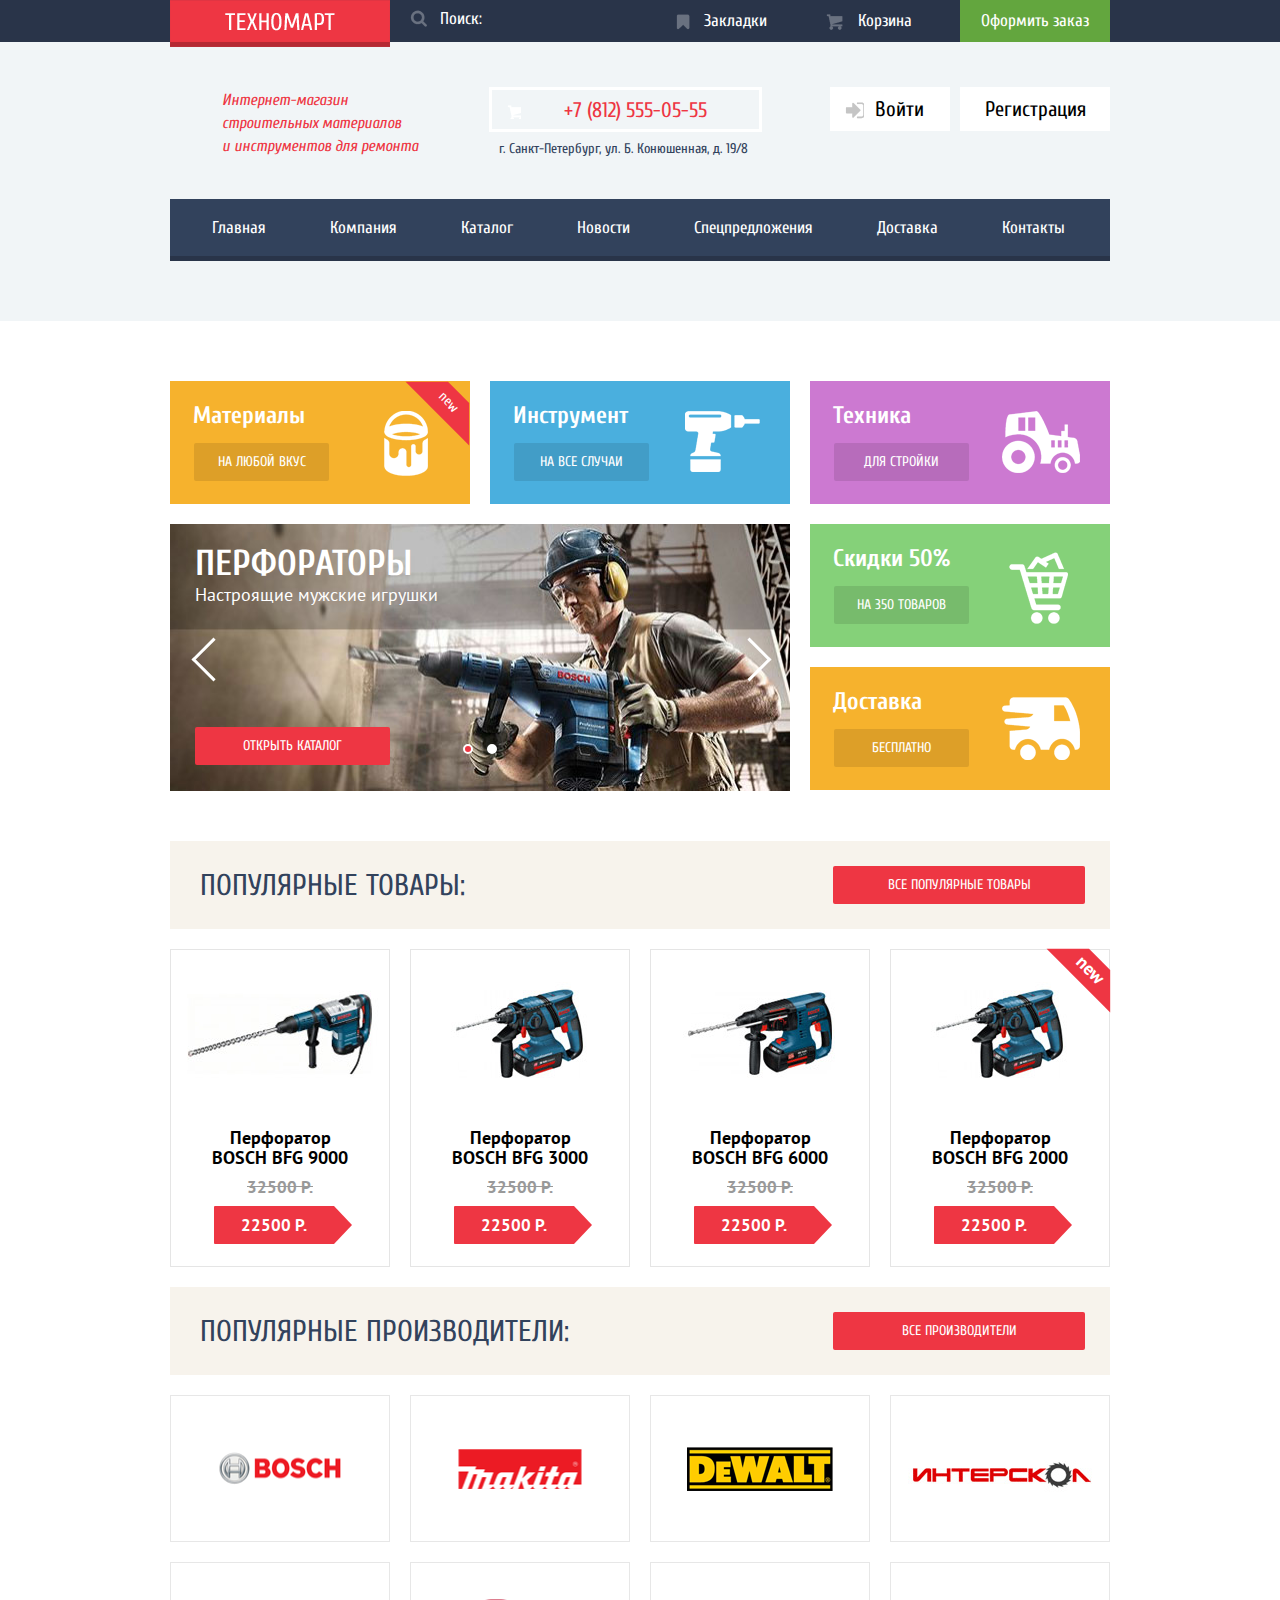
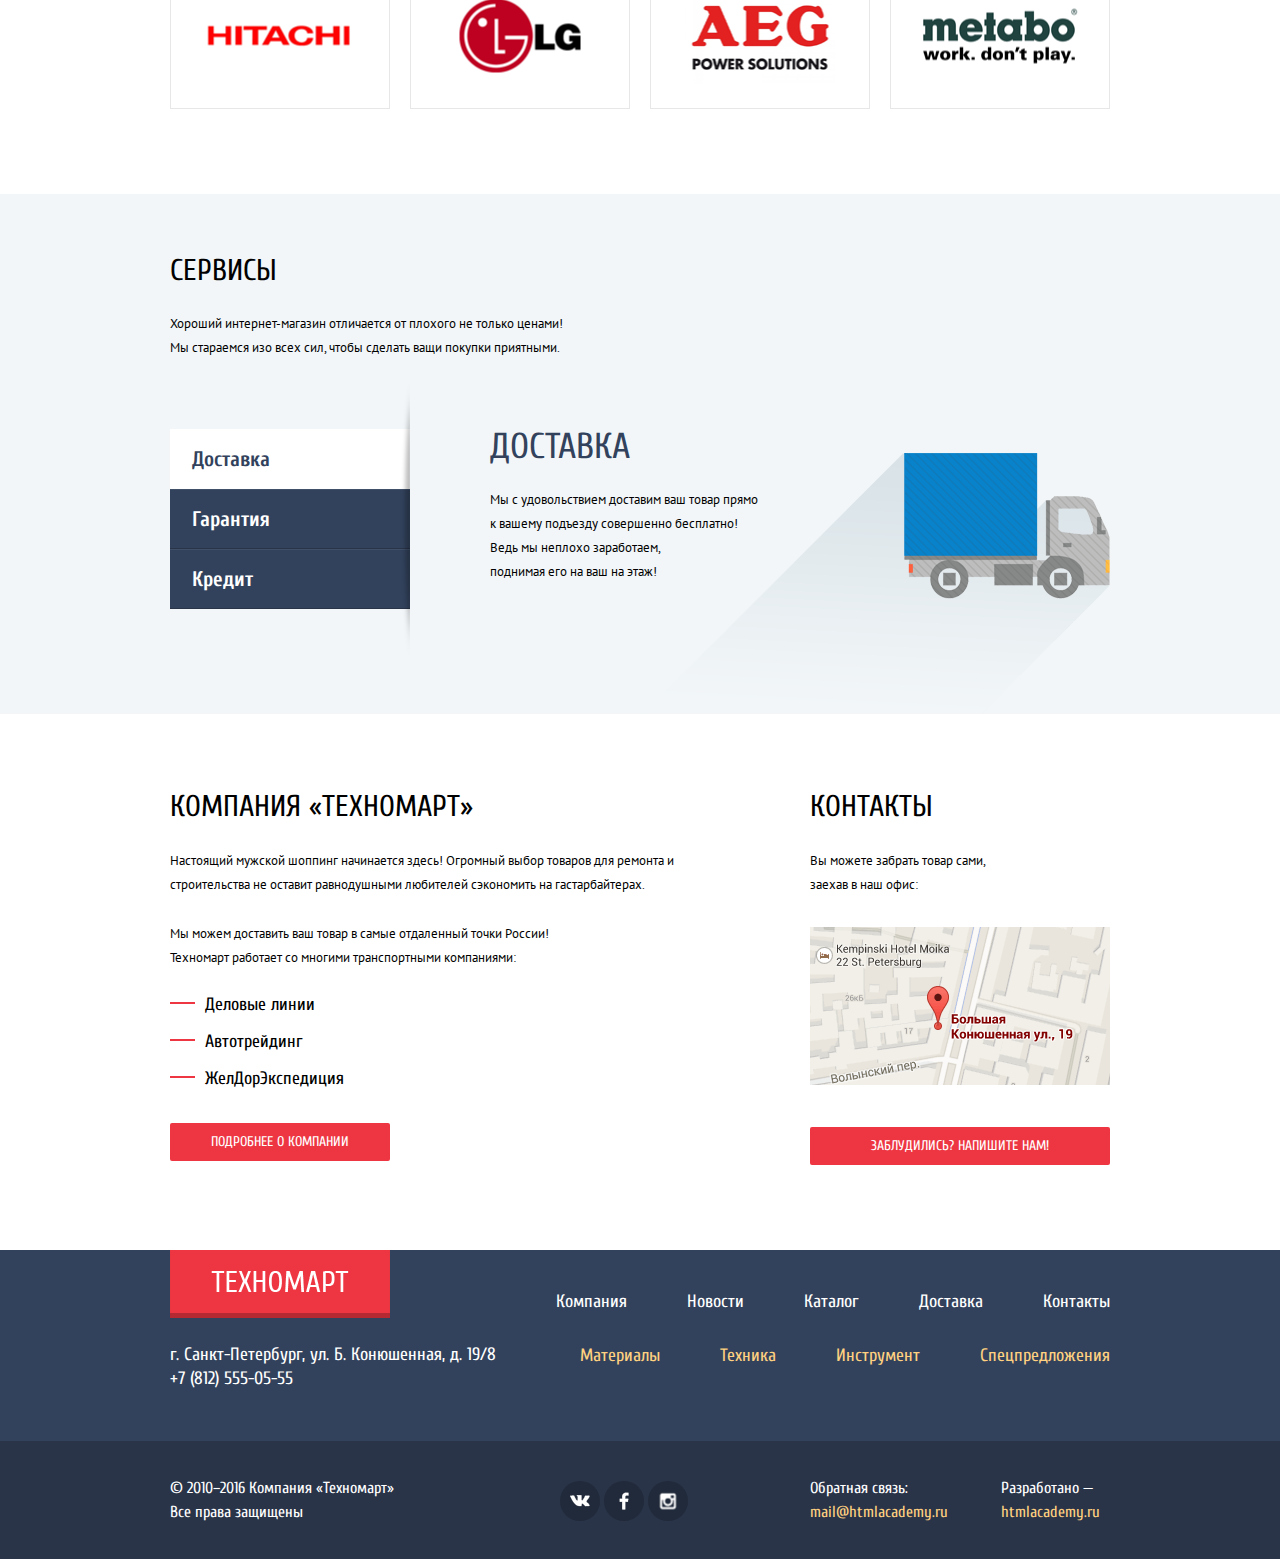
==== commit e59dfc52: "Исправление замечаний, миниabrfwbz" ====
--- a/index.html
+++ b/index.html
@@ -6,7 +6,7 @@
     <link rel="stylesheet" href="https://fonts.googleapis.com/css?family=Cuprum:400,400i,700&amp;subset=cyrillic">
     <link rel="stylesheet" href="https://fonts.googleapis.com/css?family=PT+Sans:400,700&amp;subset=cyrillic">
     <link rel="stylesheet" href="css/normalize.css">
-    <link rel="stylesheet" href="css/style.css">
+    <link rel="stylesheet" href="css/style-min.css">
   </head>
   <body>
     <header class="main-header">
@@ -87,7 +87,7 @@
         <div class="promo-slider">
           <input type="radio" id="btn-1" name="toggle" checked>
           <input type="radio" id="btn-2" name="toggle">
-          <div class="controls">
+          <div class="promo-slider-controls">
             <label for="btn-1"></label>
             <label for="btn-2"></label>
           </div>
@@ -96,13 +96,13 @@
               <h4>Перфораторы</h4>
               <p>Настроящие мужские игрушки</p>
               <img src="img/slider-img-1.jpg" width="620" height="266" alt="Перфораторы">
-              <a class="btn" href="#">Открыть каталог</a>
+              <a class="btn" href="catalog.html">Открыть каталог</a>
             </div>
             <div class="promo-slide">
               <h4>Дрели</h4>
               <p>Соседям на радость!</p>
               <img src="img/slider-img-2.jpg" width="620" height="266" alt="Дрели">
-              <a class="btn" href="#">Открыть каталог</a>
+              <a class="btn" href="catalog.html">Открыть каталог</a>
             </div>
             <a class="prev">Назад</a>
             <a class="next">Вперед</a>
@@ -215,7 +215,7 @@
             <input type="radio" id="btn-delivery" name="select" checked>
             <input type="radio" id="btn-guarantee" name="select">
             <input type="radio" id="btn-credit" name="select">
-            <div class="controls">
+            <div class="servise-slider-controls">
               <label for="btn-delivery">Доставка</label>
               <label for="btn-guarantee">Гарантия</label>
               <label for="btn-credit">Кредит</label>
@@ -277,7 +277,7 @@
              Вы можете забрать товар сами,<br>
              заехав в наш офис:
           </p>
-          <a class="maps" href="#">
+          <a class="maps js-open-map" href="#">
             <img src="img/map-small.png" width="300" height="158" alt="Карта">
           </a>
           <a class="btn" href="#">Заблудились? Напишите нам!</a>
@@ -358,7 +358,7 @@
         <div class="top-container clearfix">
           <label class="name">
             Ваше имя:
-            <input class="input-name" type="text" name="name" placeholder="Представьтесь, пожалуйста">
+            <input class="input-name" type="text" name="my-name" placeholder="Представьтесь, пожалуйста">
           </label>
           <label class="email">
             Ваш e-mail:
@@ -379,5 +379,6 @@
         <iframe src="https://www.google.com/maps/embed?pb=!1m18!1m12!1m3!1d1998.6037999040354!2d30.322010416394033!3d59.938716271971415!2m3!1f0!2f0!3f0!3m2!1i1024!2i768!4f13.1!3m3!1m2!1s0x4696310fca5ba729%3A0xea9c53d4493c879f!2sBolshaya+Konyushennaya+ul.%2C+19%2C+Sankt-Peterburg%2C+Russia%2C+191186!5e0!3m2!1sen!2s!4v1441888483426" width="940" height="446" frameborder="0" style="border:0" allowfullscreen></iframe>
       </div>
     </div>
+    <script src="js/popup-min.js"></script>
   </body>
 </html>
--- a/css/style-min.css
+++ b/css/style-min.css
@@ -0,0 +1 @@
+body{min-width:1200px;margin:0;padding:0;font-size:14px;line-height:24px;font-weight:400;font-family:Cuprum,Arial,sans-serif}.clearfix::after{content:"";display:table;clear:both}.container{width:940px;margin:0 auto;padding:0 10px}.main-header-navigation a:hover,.main-header-top{background-color:#293449}.main-header-top .container{height:42px;color:#fff;font-size:17px;line-height:18px}.main-header-logo{width:220px;height:47px;float:left}.main-header-logo:hover{background:url(../img/logo-hover.png) no-repeat}.main-header-logo:active{background:url(../img/logo-active.png) no-repeat}.filter input[type=checkbox],.main-header-logo:active img,.main-header-logo:hover img{display:none}.main-header-search{float:left;width:270px;height:42px;margin:0;position:relative}.main-header-search-input{position:relative;width:220px;height:40px;border:none;margin:0;padding-left:50px;background-color:transparent;font:inherit}.main-header-search label{position:absolute;top:10px;left:50px}.main-header-search label::after{content:"";position:absolute;left:-30px;background:url(../img/icon-sprite.png) no-repeat;width:17px;height:17px;background-position:-5px -271px;opacity:.3}.main-header-search-input:focus{background-color:#fff;outline:none}.main-header-search-input:focus+label{font-size:0}.main-header-search-input:focus+label::after{background:url(../img/icon-sprite.png) no-repeat;background-position:-5px -298px;opacity:1}.main-header-top .basket,.main-header-top .bookmarks,.main-header-top .order{float:right;width:150px;color:#fff;font-size:17px;text-decoration:none;padding-top:12px;padding-bottom:12px;text-align:center}.main-header-top .basket,.main-header-top .bookmarks{position:relative}.main-header-top .basket::after,.main-header-top .bookmarks::after{content:"";position:absolute;top:14px;left:16px;width:19px;height:19px;background:url(../img/icon-sprite.png) no-repeat;opacity:.3}.main-header-top .bookmarks::after{background-position:-5px -31px}.main-header-top .basket::after{background-position:-5px -5px}.main-header-top .order{background-color:#63a63e}.main-header-top .basket:hover,.main-header-top .bookmarks:hover,.main-header-top .main-header-search:hover{background-color:#212a3a}.main-header-top .order:hover{background-color:#5fbb2d}.main-header-search:hover label::after,.main-header-top .basket:hover,.main-header-top .basket:hover::after,.main-header-top .bookmarks:hover::after,.main-header-top.bookmarks:hover{opacity:1}.main-header-top .basket:active,.main-header-top .bookmarks:active{background-color:#161d29;color:rgba(255,255,255,.6)}.main-header-top .order:active{background-color:#518534;color:rgba(255,255,255,.51)}.main-header-top .basket:active::after,.main-header-top .bookmarks:active::after{opacity:.5}.main-header-bottom{background-color:#f1f5f7;padding-top:45px;padding-bottom:60px}.main-header-bottom h1{float:left;width:200px;font-size:16px;line-height:23px;color:#ee3643;font-style:italic;font-weight:400;padding-top:2px;padding-left:52px;padding-right:67px;margin-top:0;margin-bottom:41px}.main-header-contacts{float:left;width:300px}.main-header-contacts .phone{position:relative;width:195px;border:3px solid #fff;color:#ee3643;font-size:21px;line-height:18px;padding-top:11px;padding-bottom:10px;padding-left:72px;margin:0}.main-header-contacts .phone::before{top:10px;left:10px;width:19px;height:19px;background-position:-5px -242px}.main-header-contacts .address{color:#32425c;width:260px;font-size:14px;line-height:24px;margin:0;padding:5px 10px}.main-header-user-block{float:right;width:300px;padding-left:10px}.main-header-user-block .login,.main-header-user-block .logout,.main-header-user-block .registration{background-color:#fff;text-decoration:none;color:#000;font-size:21px;line-height:18px;vertical-align:top;padding-top:13px;padding-bottom:13px}.main-header-user-block .login,.main-header-user-block .logout{position:relative;float:right;width:50px;padding-left:45px;padding-right:25px}.main-header-user-block .logout{width:210px;padding-right:45px;margin-bottom:7px}.main-header-contacts .phone::before,.main-header-user-block .login::before,.main-header-user-block .logout::after,.main-header-user-block .logout::before{content:"";position:absolute;background:url(../img/icon-sprite.png) no-repeat}.main-header-user-block .login::before{background-position:-5px -134px;width:19px;height:19px;top:15px;left:15px}.main-header-user-block .logout::after{width:21px;height:17px;background-position:-5px -188px;top:15px;right:12px}.main-header-user-block .logout::before{width:20px;height:18px;background-position:-5px -325px;top:15px;left:15px}.main-header-user-block .registration{float:right;width:100px;margin-left:10px;padding-left:25px;padding-right:25px}.main-header-user-block .login:hover,.main-header-user-block .registration:hover{color:#ee3643}.main-header-user-block .login:hover::before{background-position:-5px -161px}.main-header-user-block .logout:hover::after{background-position:-5px -215px}.main-header-user-block .logout:hover::before{background-position:-5px -353px}.main-header-user-block .login:active,.main-header-user-block .logout:active,.main-header-user-block .registration:active{color:rgba(0,0,0,.3)}.main-header-user-block .login:active::before,.main-header-user-block .logout:active::after{background-position:-5px -134px}.main-header-user-block .logout:active::before{background-position:-5px -270px}.main-header-user-block .orders,.main-header-user-block .personal-account{position:relative;padding-left:17px;padding-right:15px;color:#32425c;font-size:16px}.main-header-user-block .orders:hover,.main-header-user-block .personal-account:hover{color:#ee3643}.main-header-user-block .orders::after{content:"";position:absolute;width:4px;height:4px;top:5px;right:-5px;border-radius:50%;background-color:#32425c}.main-header-user-block .orders:active,.main-header-user-block .personal-account:active{color:rgba(0,0,0,.3)}.main-header-navigation{clear:both;background-color:#32425c;border-bottom:5px solid #293449;padding:0 12px}.breadcrumbs ul,.main-footer-navigation ul,.main-header-navigation ul,.pages ul,.sort-by ul{margin:0;padding:0;list-style:none}.main-footer-navigation li,.main-header-navigation li{display:inline-block;vertical-align:middle}.breadcrumbs li{display:inline-block}.pages li,.sort-by li{display:inline-block;vertical-align:middle}.breadcrumbs a,.main-footer-navigation a,.main-header-navigation a,.pages a,.sort-by a{display:block;text-decoration:none}.main-header-navigation li{font-size:17px;line-height:17px}.main-header-navigation a{padding:20px 30px;color:#fff}.main-header-navigation a:active{background-color:#293449;color:#868c95}.breadcrumbs a,.pages a{color:#000}.breadcrumbs{padding:0;margin:16px 0}.breadcrumbs li{margin-right:35px;vertical-align:top}.breadcrumbs a{position:relative}.breadcrumbs .home::before{content:"";position:absolute;top:5px;left:0;width:15px;height:12px;background:url(../img/icon-sprite.png) no-repeat;background-position:-5px -85px}.breadcrumbs .home{width:15px;height:12px}.breadcrumbs a::after{content:"";position:absolute;top:7px;right:-23px;width:8px;height:8px;border-top:2px solid #c1c6ce;border-right:2px solid #c1c6ce;-webkit-transform:rotate(45deg);-ms-transform:rotate(45deg);transform:rotate(45deg)}.pages li{margin-right:5px}.pages,.sort{font-size:13px;line-height:18px}.pages{margin-top:32px}.pages a{border:1px solid #e5e5e5;border-radius:2px;padding:8px 15px}.pages .next{padding:8px 30px}.pages a:hover{border-color:#bdc6ca}.pages a.active,.pages a:active{border-color:#ee3643}.pages a.active{background-color:#ee3643;color:#fff}.sort{background-color:#f7f3ec;padding-top:10px;padding-bottom:10px}.sort .sort-by,.sort p{float:left}.sort p,.sort-by{margin-left:18px;margin-top:0;margin-bottom:0}.sort-by{margin-left:145px;padding:0}.sort-by li{margin-left:65px}.sort-by li:nth-child(1){margin-left:0}.sort .ascending,.sort .descending{float:right;margin-top:5px;margin-right:19px;width:0;height:0;border-left:5px solid transparent;border-right:5px solid transparent}.sort .ascending{border-bottom:10px solid #c6c2bd}.sort .descending{border-top:10px solid #c6c2bd}.sort .ascending.active{border-bottom-color:#ee3643}.sort .descending.active{border-top-color:#ee3643}.sort .ascending:hover{border-bottom-color:#000}.sort .descending:hover{border-top-color:#000}.sort-by a{color:#c6c2bd;border-bottom:1px dotted #ee3643;height:1em;line-height:1.05em}.sort-by a.active{color:#ee3643;border-bottom:none}.sort-by a:hover{color:#000;border-bottom:1px solid #ee3643}.main-content h2{margin-top:18px}.goods .pages,.goods .sort,.main-content .breadcrumbs,.main-content .filter{font-family:"PT Sans",Arial,sans-serif;text-transform:uppercase}.main-content h2,.note{background-color:#f2f6f8}.note{margin-top:60px;padding-top:40px;padding-bottom:55px}.main-content h2,.note h2{text-transform:uppercase;font-weight:400;font-size:30px;line-height:30px}.main-content h2{padding:30px;color:#32425c;margin-bottom:20px}.main-content .filter{width:220px;margin-right:20px;float:left}.main-content .goods{width:700px;float:right}.filter label{display:block;position:relative;padding-left:35px;margin:15px 0;cursor:pointer}.filter p{font-size:17px;line-height:30px;font-weight:700;margin-top:10px;margin-bottom:12px}.filter .filter-caption{font-weight:400;background-color:#f7f3ec;padding:10px 18px;font-size:13px;line-height:18px;margin:0}.range-controls{position:relative;padding:39px 20px;background-color:#f7f3ec;border-radius:3px;margin-bottom:9px}.range-controls .scale{width:180px;height:2px;background-color:#d7dcde}.range-controls .bar{height:2px;background-color:#00ca74;margin-left:30px;margin-right:50px}.range-controls .toggle{position:absolute;top:30px;width:4px;height:4px;border-radius:50%;background-color:#ababab;border:8px solid #fff;box-shadow:0 2px 1px 0 #d7d4ce;cursor:pointer}.range-controls .min-toggle{left:30px}.range-controls .max-toggle{right:50px}.price-controls{font-size:0;width:220px}.price-controls input,.price-controls span{display:inline-block;vertical-align:middle;text-align:center;font-size:17px}.price-controls input{padding:10px 0;background-color:#f7f3ec;border:none;border-radius:3px;line-height:18px;width:95px}.price-controls span{width:30px}.filter label::before,.filter-by-power-input:checked+label::before,.filter-by-vendors-input:checked+label::before{content:"";position:absolute;top:0;left:0;background:url(../img/icon-sprite-2.png) no-repeat}.filter-by-vendors label::before{width:23px;height:23px;background-position:-5px -5px}.filter-by-vendors-input:checked+label::before{width:27px;height:23px;background-position:-5px -38px}.filter-by-power label::before{width:25px;height:25px;background-position:-5px -71px}.filter-by-power-input:checked+label::before{width:25px;height:25px;background-position:-5px -106px}.filter-by-power,.filter-by-vendors{border-top:1px solid #e5e5e5;margin-top:25px;padding-top:5px}.filter input[type=submit]{width:140px;border:1px solid #e5e5e5;background-color:#fff;color:#000;margin-top:75px;cursor:pointer}.promo{padding-top:60px;padding-bottom:30px}.promo-item{width:300px;height:123px;float:left;position:relative}.btn,h4{text-transform:uppercase}h4{font-weight:400;font-size:30px}.promo-item p,.promo-slider h4{color:#fff;font-size:36px;line-height:30px;font-weight:700;margin-left:25px;margin-top:25px;margin-bottom:4px}.promo-item p{font-size:24px;margin-top:20px;margin-left:23px;margin-bottom:12px}.promo-slider p{color:#fff;font-family:"PT Sans",Arial,sans-serif;font-size:18px;line-height:24px;font-weight:400;margin-top:0;margin-left:25px;margin-bottom:120px}.btn{display:block;padding:10px 0;border:none;border-radius:2px;text-decoration:none;text-align:center;font-family:Cuprum,Arial,sans-serif;font-size:14px;line-height:18px;color:#fff;background-color:#ee3643}.btn:hover{background-color:#ca2c37}.btn:active{background-color:#ba2732}.promo-item .btn{width:135px;margin-left:24px;margin-bottom:22px;background-color:rgba(0,0,0,.1)}.promo-item .btn:hover{background-color:rgba(0,0,0,.2)}.promo-item .btn:active{background-color:rgba(0,0,0,.3)}.promo-slider .btn{width:195px;margin-left:25px}.promo-item::before{content:"";position:absolute;top:30px;right:30px;background:url(../img/icon-big-sprite.png) no-repeat}.promo-item:nth-child(1),.promo-item:nth-child(2){background-color:#f6b22d;margin-right:20px;margin-bottom:20px}.promo-item:nth-child(1)::before{width:44px;height:65px;background-position:-5px -231px;right:42px}.promo-item:nth-child(2){background-color:#4aafde}.promo-item:nth-child(2)::before{width:75px;height:61px;background-position:-5px -160px}.promo-item:nth-child(3){background-color:#cc79d1;margin-bottom:20px}.promo-item:nth-child(3)::before{width:78px;height:62px;background-position:-5px -306px}.promo-item:nth-child(5){background-color:#85d179;margin-bottom:20px}.promo-item:nth-child(5)::before{width:59px;height:72px;background-position:-5px -78px;right:42px;top:28px}.promo-item:nth-child(6){background-color:#f6b22d;margin-bottom:20px}.promo-item:nth-child(6)::before{width:78px;height:63px;background-position:-5px -5px}.promo .new::after{top:7px;right:-23px}.promo-slider{width:620px;height:267px;margin-right:20px;margin-bottom:20px;float:left;position:relative;background-color:silver;overflow:hidden}.promo-slide .btn,.promo-slide h4,.promo-slide p{position:relative;z-index:1}.promo-slider-controls{z-index:1;position:absolute;width:120px;height:20px;bottom:35px;left:50%;margin-left:-60px;text-align:center}.promo-slide img{position:absolute;top:0;left:0;width:100%;height:100%;z-index:0}.promo-slider .next,.promo-slider .prev{content:"";font-size:0;cursor:pointer;position:absolute;width:28px;height:28px;top:50%;margin-top:-14px;border-top:3px solid #fff;border-right:3px solid #fff;z-index:1}.promo-slider .next{left:28px;-webkit-transform:rotate(225deg);-ms-transform:rotate(225deg);transform:rotate(225deg)}.promo-slider .prev{right:25px;-webkit-transform:rotate(45deg);-ms-transform:rotate(45deg);transform:rotate(45deg)}.promo-slider-controls label{display:inline-block;vertical-align:middle;width:6px;height:6px;margin:0 5px;border:2px solid #fff;border-radius:50%;background-color:#fff;cursor:pointer}.promo-slide,.promo-slider input[type=radio],.servise-slider input[type=radio]{display:none}#btn-1:checked~.promo-slider-controls label[for=btn-1],#btn-2:checked~.promo-slider-controls label[for=btn-2]{background-color:#ee3643}#btn-1:checked~.promo-slides .promo-slide:nth-child(1),#btn-2:checked~.promo-slides .promo-slide:nth-child(2){display:block}.caption{background-color:#f7f3ec;padding:25px 25px 25px 30px;margin-bottom:20px}.caption h2{float:left;width:600px;margin:0;padding:5px 0 0;font-size:30px;line-height:30px;text-transform:uppercase;color:#32425c;font-weight:400}.caption .btn{float:right;width:252px}.goods .items-grid-item:nth-child(3n),.popular .items-grid-item:nth-child(4n){margin-right:0}.items-grid{margin-top:20px;font-size:0}.items-grid-item{font-size:18px;position:relative;width:218px;min-height:316px;border:1px solid #e5e5e5;display:inline-block;vertical-align:top;margin-bottom:20px;margin-right:20px;text-align:center;font-family:"PT Sans",Arial,sans-serif;font-weight:700}.items-grid-item .image{width:218px;height:168px}.items-grid-item img{max-width:100%;max-height:100%}.items-grid-item h3{font-size:18px;line-height:20px;margin:10px 30px 0}.items-grid-item p{min-height:18px;line-height:18px;font-size:17px;font-weight:700;text-transform:uppercase}.items-grid .old-price,.items-grid .price{width:120px;text-align:center;padding:10px 0}.items-grid .price{position:relative;background-color:#ee3643;margin-left:43px;margin-top:0;margin-bottom:0;border-radius:1px 0 0 1px;color:#fff}.items-grid .price::after{content:"";position:absolute;left:120px;top:0;width:0;height:0;border-top:19px solid transparent;border-left:18px solid #ee3643;border-bottom:19px solid transparent}.items-grid .old-price{margin:0 auto;color:#999;text-decoration:line-through}.new::after{content:"new";position:absolute;text-align:center;line-height:28px;color:#fff;top:5px;right:-25px;border-bottom:30px solid #ee3643;border-left:30px solid transparent;border-right:30px solid transparent;height:0;width:30px;-webkit-transform:rotate(45deg);-ms-transform:rotate(45deg);transform:rotate(45deg)}.items-grid-item .actions{position:absolute;top:45px;left:0;z-index:10;width:218px;height:88px;opacity:0}.items-grid .btn{padding:7px 0;width:135px;margin:4px auto}.items-grid .action-buy{position:relative;background-color:#63a63e;border:3px solid #63a63e;border-bottom-color:#367315}.items-grid .action-buy::after{content:"";position:absolute;top:8px;left:10px;width:19px;height:19px;background:url(../img/icon-sprite.png) no-repeat;opacity:.3;background-position:-5px -5px}.items-grid .action-buy:hover{background-color:#5fbb2d;border-color:#5fbb2d #5fbb2d #367315}.items-grid .action-buy:active{background-color:#518534;border-color:#518534}.items-grid .action-buy:hover::after,.items-grid .action-buy:hover:active::after{opacity:1}.items-grid .action-bookmark{background-color:#fff;border:3px solid #63a63e;color:#32425c}.items-grid .action-bookmark:hover{border-color:#32425c}.items-grid-item:hover{box-shadow:0 5px 15px 0 rgba(0,0,0,.5)}.items-grid .action-bookmark:active{opacity:.3}.items-grid-item:hover .image{opacity:0}.items-grid-item:hover .actions{opacity:1}.brands{padding-bottom:65px}.brands .items{padding:0;font-size:0;text-align:center}.brands .item{position:relative;width:218px;height:145px;display:inline-block;vertical-align:top;margin-right:20px;margin-bottom:20px;font-size:18px;border:1px solid #e7e7e7}.brands .item:hover{box-shadow:0 5px 15px 0 rgba(0,0,0,.5)}.brands .item:active{box-shadow:0 5px 5px 0 rgba(0,0,0,.5);opacity:.3}.brands img{position:absolute;top:50%;left:50%;-webkit-transform:translate(-50%,-50%);-ms-transform:translate(-50%,-50%);transform:translate(-50%,-50%)}.brands .item:nth-child(4n){margin-right:0}.about-us p,.servise p{font-family:"PT Sans",Arial,sans-serif;font-size:13px;line-height:24px}.about-us ul{font-size:18px;line-height:20px;padding-left:35px}.about-us li{position:relative;list-style:none;margin-top:17px;margin-bottom:17px}.about-us li::before{content:"";position:absolute;top:7px;left:-35px;width:25px;height:2px;background-color:#ee3643}.about-us-delivery .btn{width:220px;margin-top:36px}.servise{background-color:#f2f6f8}.servise .container{padding-top:65px}.servise-slider{padding-top:56px;padding-bottom:105px}.servise-slider-controls{position:relative;float:left;width:240px;margin-right:80px}.servise-slides{float:left;width:620px}.servise h4{margin-top:0;margin-bottom:29px}.servise-slides p{width:375px;margin-top:23px;margin-bottom:0}.servise-slider .btn{width:195px;margin-top:25px}.servise-slider{position:relative}.servise-slider img{position:absolute;bottom:0;right:0}.servise-slider label{display:block;background-color:#32425c;border-top:1px solid #405069;border-bottom:1px solid #293449;color:#fff;font-size:21px;line-height:30px;padding:14px 22px;font-weight:700;cursor:pointer}.servise h5{font-size:36px;line-height:36px;text-transform:uppercase;color:#32425c;font-weight:400;margin:0}.servise-slider-controls::after{content:"";position:absolute;width:10px;height:272px;background-image:url(../img/slider-side.png);right:0;top:50%;margin-top:-136px}#btn-credit:checked~.servise-slider-controls label[for=btn-credit],#btn-delivery:checked~.servise-slider-controls label[for=btn-delivery],#btn-guarantee:checked~.servise-slider-controls label[for=btn-guarantee]{background-color:#fff;border-color:#fff;color:#32425c}.servise-slide{display:none}#btn-credit:checked~.servise-slides .credit,#btn-delivery:checked~.servise-slides .delivery,#btn-guarantee:checked~.servise-slides .guarantee{display:block}.about-us{margin-bottom:85px;margin-top:41px}.about-us p{margin:25px 0}.about-us-delivery{width:620px;margin-right:20px;float:left}.about-us-contacts{width:300px;float:right}.about-us h4,.about-us-contacts p{margin-bottom:30px}.about-us .btn{margin-top:34px}.footer-top{background-color:#32425c;font-size:18px}.footer-bottom{background-color:#293449;font-size:16px}.footer-top .container{padding-bottom:32px}.main-footer-contacts{float:left}.main-footer-navigation{float:right;padding:0;margin-top:20px}.main-footer-navigation p{padding:4px 0}.main-footer-navigation li{font-size:18px;line-height:24px}.main-footer-navigation a{padding:20px 0 10px 55px}.main-footer-navigation-bottom,.main-footer-navigation-top{text-align:right}.main-footer-navigation-bottom{margin-left:34px}.main-footer-navigation-bottom a{color:#ffd180}.main-footer,.main-footer-navigation-top a{color:#fff}.main-footer-navigation a:hover{text-decoration:underline}.main-footer-navigation a:active{text-decoration:none;opacity:.5}.footer-copyright{width:300px;margin-right:20px;float:left}.footer-social{width:200px;margin-right:50px;margin-left:70px;float:left}.footer-social a{position:relative;display:inline-block;font-size:0;width:40px;height:40px;border-radius:50%;background-color:#212a3a}.footer-bottom{padding-top:35px;padding-bottom:35px}.footer-social a:active,.footer-social a:hover{background-color:#ee3643}.footer-social .facebook::after,.footer-social .instagramm::after,.footer-social .vk::after{content:"";position:absolute;background:url(../img/icon-sprite.png) no-repeat;top:50%;left:50%;-webkit-transform:translate(-50%,-50%);-ms-transform:translate(-50%,-50%);transform:translate(-50%,-50%)}.footer-social .vk::after{width:20px;height:12px;background-position:-5px -381px}.footer-social .facebook::after{width:10px;height:18px;background-position:-5px -57px}.footer-social .instagramm::after{width:17px;height:17px;background-position:-5px -107px}.footer-bottom p{margin:0}.footer-feedback{float:left}.footer-designed{float:right;padding-right:10px}.footer-designed a,.footer-feedback a{color:#ffd180;text-decoration:none}.footer-designed a:hover,.footer-feedback a:hover{text-decoration:underline}.footer-designed a:active,.footer-feedback a:active{color:#ee3643;text-decoration:none}@keyframes bounce{0%{transform:translateY(-2000px)}70%{transform:translateY(30px)}90%{transform:translateY(-10px)}to{transform:translateY(0)}}@keyframes shake{0%,to{transform:translateX(0)}10%,30%,50%,70%,90%{transform:translateX(-10px)}20%,40%,60%,80%{transform:translateX(10px)}}.modal-content-feedback,.modal-content-map{display:none;position:fixed;bottom:100px;left:50%;z-index:10;box-shadow:0 30px 50px rgba(0,0,0,.7)}.modal-content-feedback{border-top:8px solid #ee3643;margin-left:-315px}.modal-content-feedback .bottom-container,.modal-content-feedback .top-container{width:465px;padding-left:80px;padding-right:80px}.modal-content-feedback .top-container{background-color:#fff;padding-top:45px;padding-bottom:38px}.modal-content-feedback .bottom-container{background-color:#f1f1f1;padding-top:37px;padding-bottom:37px}.modal-content-feedback .name{float:left;width:220px}.modal-content-feedback .email{width:220px;float:right}.modal-content-feedback .message{width:460px;float:left;margin-top:20px}.modal-content-feedback label{font-size:18px;line-height:18px}.modal-content-feedback .input-email,.modal-content-feedback .input-message,.modal-content-feedback .input-name{font-size:13px;line-height:18px;color:#adadad;border:2px solid #d7dcde;border-radius:2px;padding:10px 16px;margin-top:12px}.modal-content-feedback .input-email,.modal-content-feedback .input-name{width:196px}.modal-content-feedback .input-message{width:436px;min-height:90px}.modal-content-feedback button[type=submit]{width:100%;border:none}.modal-content .close{position:absolute;width:21px;height:21px;top:16px;right:16px;font-size:0;background-color:transparent;border:0;cursor:pointer}.modal-content .close::after,.modal-content .close::before{content:"";position:absolute;top:5px;left:-4px;width:25px;height:5px;background-color:#ee3643}.modal-content .close::before{-webkit-transform:rotate(45deg);-ms-transform:rotate(45deg);transform:rotate(45deg)}.modal-content .close::after{-webkit-transform:rotate(-45deg);-ms-transform:rotate(-45deg);transform:rotate(-45deg)}.modal-content-map{width:940px;height:446px;margin-left:-470px;background-color:#f1f1f1}.modal-content-show{display:block;animation:bounce .6s}.modal-error{animation:shake .6s}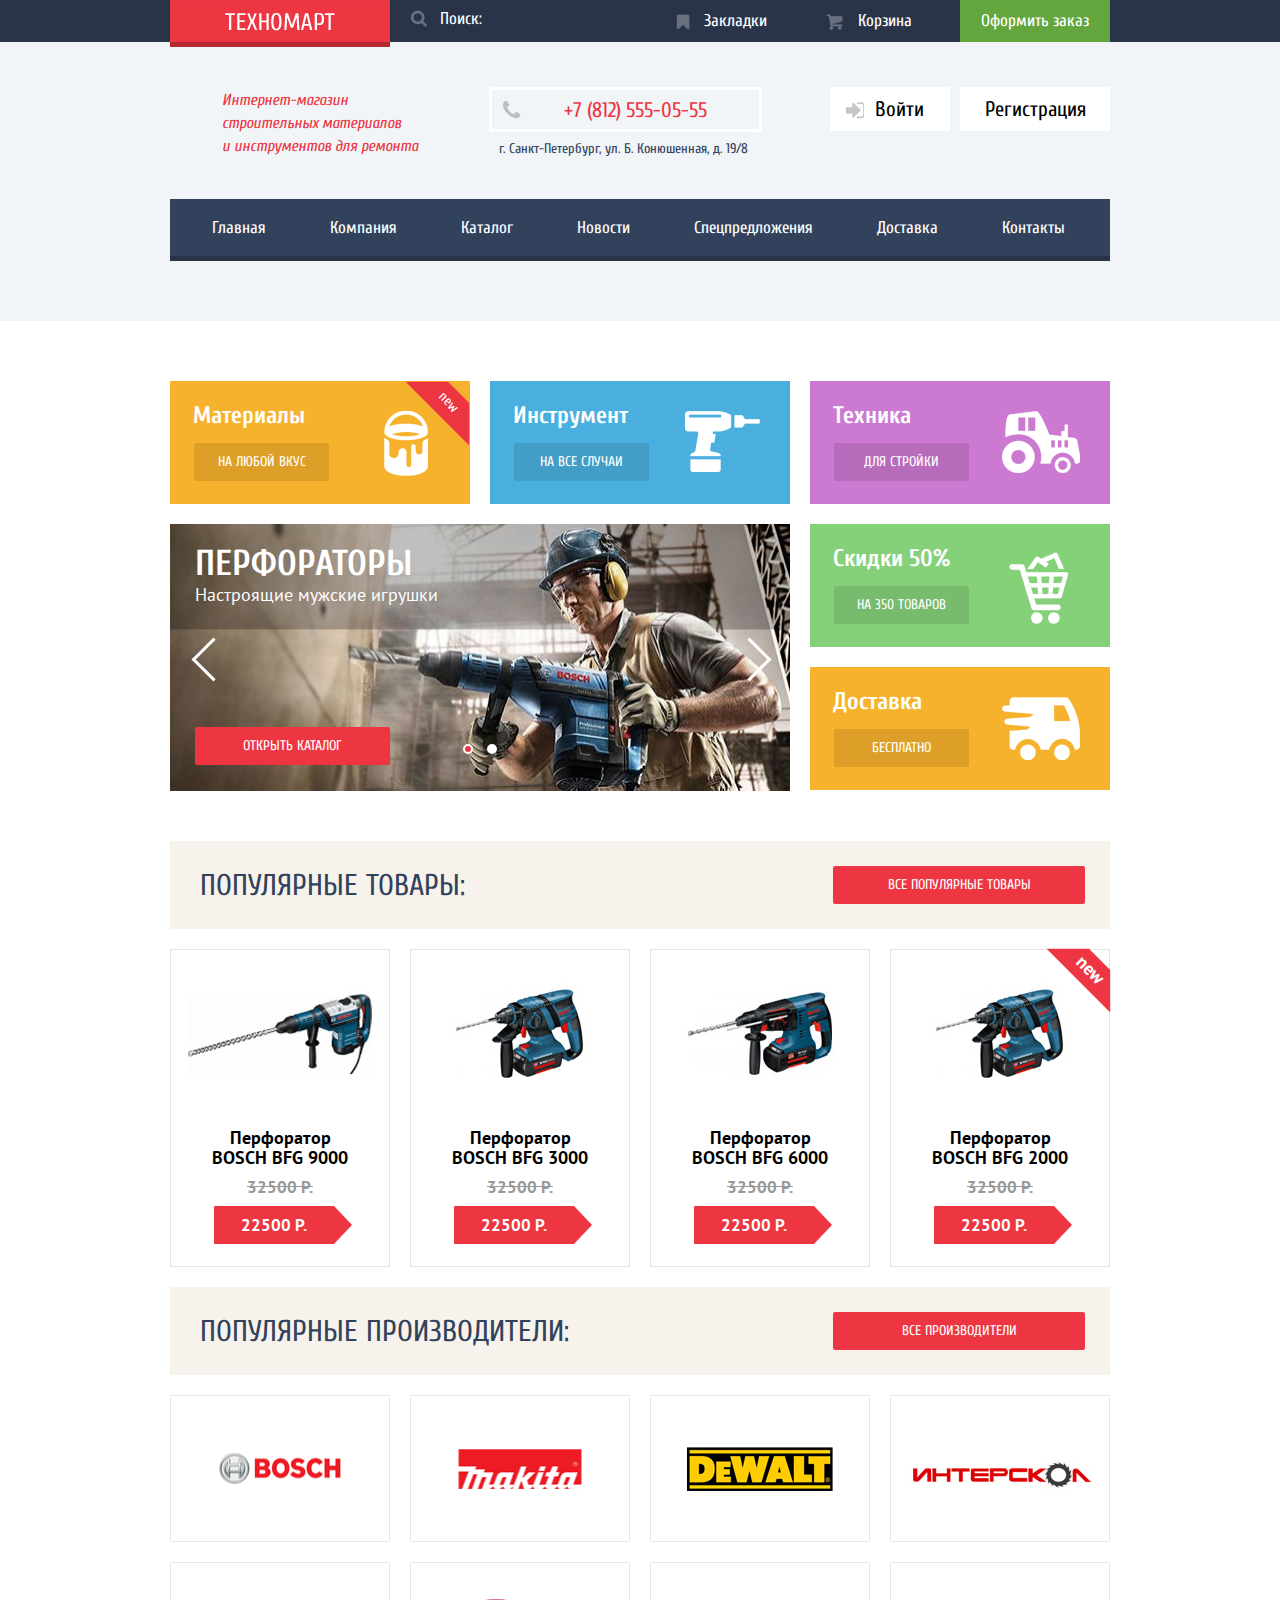
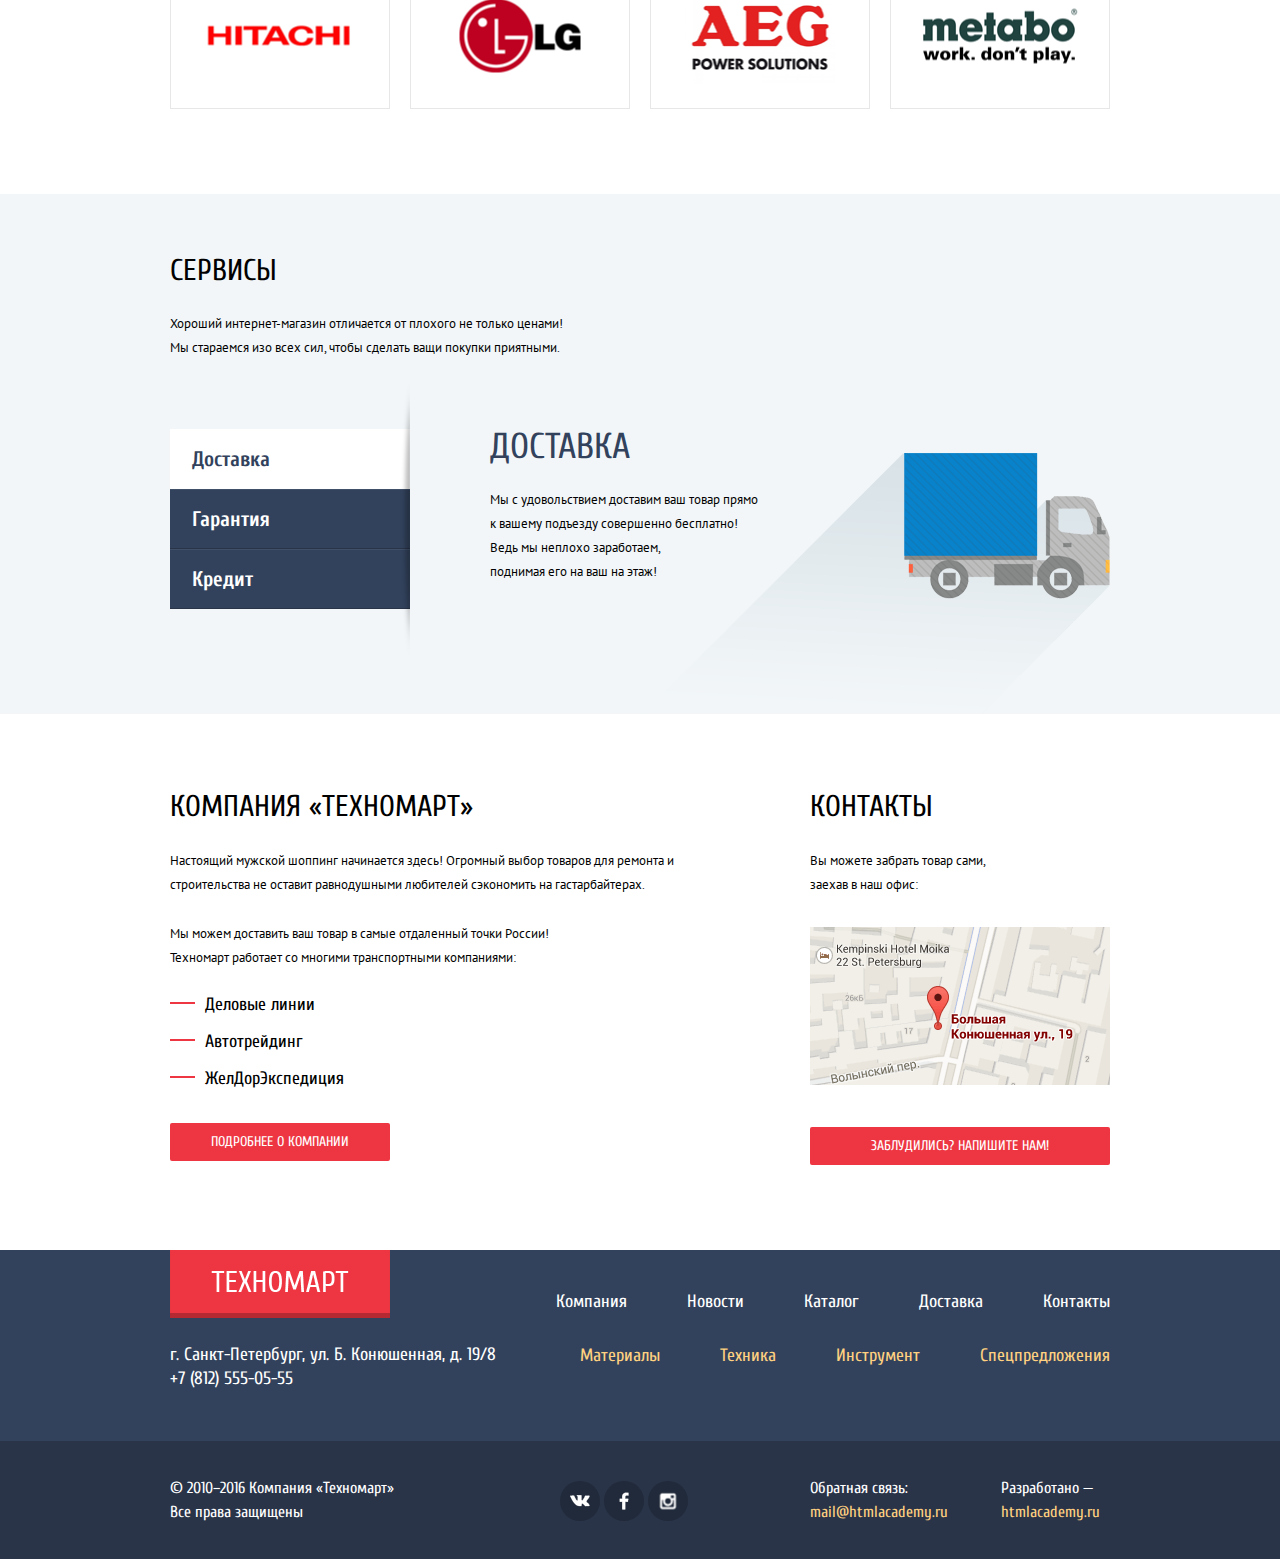
==== commit 9a759c7c: "Ссылки, минификация" ====
--- a/index.html
+++ b/index.html
@@ -51,7 +51,7 @@
                 <a href="#">Компания</a>
               </li>
               <li>
-                <a href="#">Каталог</a>
+                <a href="catalog.html">Каталог</a>
               </li>
               <li>
                 <a href="#">Новости</a>
@@ -305,7 +305,7 @@
                 <a href="#">Новости</a>
               </li>
               <li>
-                <a href="#">Каталог</a>
+                <a href="catalog.html">Каталог</a>
               </li>
               <li>
                 <a href="#">Доставка</a>
--- a/css/style-min.css
+++ b/css/style-min.css
@@ -1 +1 @@
-body{min-width:1200px;margin:0;padding:0;font-size:14px;line-height:24px;font-weight:400;font-family:Cuprum,Arial,sans-serif}.clearfix::after{content:"";display:table;clear:both}.container{width:940px;margin:0 auto;padding:0 10px}.main-header-navigation a:hover,.main-header-top{background-color:#293449}.main-header-top .container{height:42px;color:#fff;font-size:17px;line-height:18px}.main-header-logo{width:220px;height:47px;float:left}.main-header-logo:hover{background:url(../img/logo-hover.png) no-repeat}.main-header-logo:active{background:url(../img/logo-active.png) no-repeat}.filter input[type=checkbox],.main-header-logo:active img,.main-header-logo:hover img{display:none}.main-header-search{float:left;width:270px;height:42px;margin:0;position:relative}.main-header-search-input{position:relative;width:220px;height:40px;border:none;margin:0;padding-left:50px;background-color:transparent;font:inherit}.main-header-search label{position:absolute;top:10px;left:50px}.main-header-search label::after{content:"";position:absolute;left:-30px;background:url(../img/icon-sprite.png) no-repeat;width:17px;height:17px;background-position:-5px -271px;opacity:.3}.main-header-search-input:focus{background-color:#fff;outline:none}.main-header-search-input:focus+label{font-size:0}.main-header-search-input:focus+label::after{background:url(../img/icon-sprite.png) no-repeat;background-position:-5px -298px;opacity:1}.main-header-top .basket,.main-header-top .bookmarks,.main-header-top .order{float:right;width:150px;color:#fff;font-size:17px;text-decoration:none;padding-top:12px;padding-bottom:12px;text-align:center}.main-header-top .basket,.main-header-top .bookmarks{position:relative}.main-header-top .basket::after,.main-header-top .bookmarks::after{content:"";position:absolute;top:14px;left:16px;width:19px;height:19px;background:url(../img/icon-sprite.png) no-repeat;opacity:.3}.main-header-top .bookmarks::after{background-position:-5px -31px}.main-header-top .basket::after{background-position:-5px -5px}.main-header-top .order{background-color:#63a63e}.main-header-top .basket:hover,.main-header-top .bookmarks:hover,.main-header-top .main-header-search:hover{background-color:#212a3a}.main-header-top .order:hover{background-color:#5fbb2d}.main-header-search:hover label::after,.main-header-top .basket:hover,.main-header-top .basket:hover::after,.main-header-top .bookmarks:hover::after,.main-header-top.bookmarks:hover{opacity:1}.main-header-top .basket:active,.main-header-top .bookmarks:active{background-color:#161d29;color:rgba(255,255,255,.6)}.main-header-top .order:active{background-color:#518534;color:rgba(255,255,255,.51)}.main-header-top .basket:active::after,.main-header-top .bookmarks:active::after{opacity:.5}.main-header-bottom{background-color:#f1f5f7;padding-top:45px;padding-bottom:60px}.main-header-bottom h1{float:left;width:200px;font-size:16px;line-height:23px;color:#ee3643;font-style:italic;font-weight:400;padding-top:2px;padding-left:52px;padding-right:67px;margin-top:0;margin-bottom:41px}.main-header-contacts{float:left;width:300px}.main-header-contacts .phone{position:relative;width:195px;border:3px solid #fff;color:#ee3643;font-size:21px;line-height:18px;padding-top:11px;padding-bottom:10px;padding-left:72px;margin:0}.main-header-contacts .phone::before{top:10px;left:10px;width:19px;height:19px;background-position:-5px -242px}.main-header-contacts .address{color:#32425c;width:260px;font-size:14px;line-height:24px;margin:0;padding:5px 10px}.main-header-user-block{float:right;width:300px;padding-left:10px}.main-header-user-block .login,.main-header-user-block .logout,.main-header-user-block .registration{background-color:#fff;text-decoration:none;color:#000;font-size:21px;line-height:18px;vertical-align:top;padding-top:13px;padding-bottom:13px}.main-header-user-block .login,.main-header-user-block .logout{position:relative;float:right;width:50px;padding-left:45px;padding-right:25px}.main-header-user-block .logout{width:210px;padding-right:45px;margin-bottom:7px}.main-header-contacts .phone::before,.main-header-user-block .login::before,.main-header-user-block .logout::after,.main-header-user-block .logout::before{content:"";position:absolute;background:url(../img/icon-sprite.png) no-repeat}.main-header-user-block .login::before{background-position:-5px -134px;width:19px;height:19px;top:15px;left:15px}.main-header-user-block .logout::after{width:21px;height:17px;background-position:-5px -188px;top:15px;right:12px}.main-header-user-block .logout::before{width:20px;height:18px;background-position:-5px -325px;top:15px;left:15px}.main-header-user-block .registration{float:right;width:100px;margin-left:10px;padding-left:25px;padding-right:25px}.main-header-user-block .login:hover,.main-header-user-block .registration:hover{color:#ee3643}.main-header-user-block .login:hover::before{background-position:-5px -161px}.main-header-user-block .logout:hover::after{background-position:-5px -215px}.main-header-user-block .logout:hover::before{background-position:-5px -353px}.main-header-user-block .login:active,.main-header-user-block .logout:active,.main-header-user-block .registration:active{color:rgba(0,0,0,.3)}.main-header-user-block .login:active::before,.main-header-user-block .logout:active::after{background-position:-5px -134px}.main-header-user-block .logout:active::before{background-position:-5px -270px}.main-header-user-block .orders,.main-header-user-block .personal-account{position:relative;padding-left:17px;padding-right:15px;color:#32425c;font-size:16px}.main-header-user-block .orders:hover,.main-header-user-block .personal-account:hover{color:#ee3643}.main-header-user-block .orders::after{content:"";position:absolute;width:4px;height:4px;top:5px;right:-5px;border-radius:50%;background-color:#32425c}.main-header-user-block .orders:active,.main-header-user-block .personal-account:active{color:rgba(0,0,0,.3)}.main-header-navigation{clear:both;background-color:#32425c;border-bottom:5px solid #293449;padding:0 12px}.breadcrumbs ul,.main-footer-navigation ul,.main-header-navigation ul,.pages ul,.sort-by ul{margin:0;padding:0;list-style:none}.main-footer-navigation li,.main-header-navigation li{display:inline-block;vertical-align:middle}.breadcrumbs li{display:inline-block}.pages li,.sort-by li{display:inline-block;vertical-align:middle}.breadcrumbs a,.main-footer-navigation a,.main-header-navigation a,.pages a,.sort-by a{display:block;text-decoration:none}.main-header-navigation li{font-size:17px;line-height:17px}.main-header-navigation a{padding:20px 30px;color:#fff}.main-header-navigation a:active{background-color:#293449;color:#868c95}.breadcrumbs a,.pages a{color:#000}.breadcrumbs{padding:0;margin:16px 0}.breadcrumbs li{margin-right:35px;vertical-align:top}.breadcrumbs a{position:relative}.breadcrumbs .home::before{content:"";position:absolute;top:5px;left:0;width:15px;height:12px;background:url(../img/icon-sprite.png) no-repeat;background-position:-5px -85px}.breadcrumbs .home{width:15px;height:12px}.breadcrumbs a::after{content:"";position:absolute;top:7px;right:-23px;width:8px;height:8px;border-top:2px solid #c1c6ce;border-right:2px solid #c1c6ce;-webkit-transform:rotate(45deg);-ms-transform:rotate(45deg);transform:rotate(45deg)}.pages li{margin-right:5px}.pages,.sort{font-size:13px;line-height:18px}.pages{margin-top:32px}.pages a{border:1px solid #e5e5e5;border-radius:2px;padding:8px 15px}.pages .next{padding:8px 30px}.pages a:hover{border-color:#bdc6ca}.pages a.active,.pages a:active{border-color:#ee3643}.pages a.active{background-color:#ee3643;color:#fff}.sort{background-color:#f7f3ec;padding-top:10px;padding-bottom:10px}.sort .sort-by,.sort p{float:left}.sort p,.sort-by{margin-left:18px;margin-top:0;margin-bottom:0}.sort-by{margin-left:145px;padding:0}.sort-by li{margin-left:65px}.sort-by li:nth-child(1){margin-left:0}.sort .ascending,.sort .descending{float:right;margin-top:5px;margin-right:19px;width:0;height:0;border-left:5px solid transparent;border-right:5px solid transparent}.sort .ascending{border-bottom:10px solid #c6c2bd}.sort .descending{border-top:10px solid #c6c2bd}.sort .ascending.active{border-bottom-color:#ee3643}.sort .descending.active{border-top-color:#ee3643}.sort .ascending:hover{border-bottom-color:#000}.sort .descending:hover{border-top-color:#000}.sort-by a{color:#c6c2bd;border-bottom:1px dotted #ee3643;height:1em;line-height:1.05em}.sort-by a.active{color:#ee3643;border-bottom:none}.sort-by a:hover{color:#000;border-bottom:1px solid #ee3643}.main-content h2{margin-top:18px}.goods .pages,.goods .sort,.main-content .breadcrumbs,.main-content .filter{font-family:"PT Sans",Arial,sans-serif;text-transform:uppercase}.main-content h2,.note{background-color:#f2f6f8}.note{margin-top:60px;padding-top:40px;padding-bottom:55px}.main-content h2,.note h2{text-transform:uppercase;font-weight:400;font-size:30px;line-height:30px}.main-content h2{padding:30px;color:#32425c;margin-bottom:20px}.main-content .filter{width:220px;margin-right:20px;float:left}.main-content .goods{width:700px;float:right}.filter label{display:block;position:relative;padding-left:35px;margin:15px 0;cursor:pointer}.filter p{font-size:17px;line-height:30px;font-weight:700;margin-top:10px;margin-bottom:12px}.filter .filter-caption{font-weight:400;background-color:#f7f3ec;padding:10px 18px;font-size:13px;line-height:18px;margin:0}.range-controls{position:relative;padding:39px 20px;background-color:#f7f3ec;border-radius:3px;margin-bottom:9px}.range-controls .scale{width:180px;height:2px;background-color:#d7dcde}.range-controls .bar{height:2px;background-color:#00ca74;margin-left:30px;margin-right:50px}.range-controls .toggle{position:absolute;top:30px;width:4px;height:4px;border-radius:50%;background-color:#ababab;border:8px solid #fff;box-shadow:0 2px 1px 0 #d7d4ce;cursor:pointer}.range-controls .min-toggle{left:30px}.range-controls .max-toggle{right:50px}.price-controls{font-size:0;width:220px}.price-controls input,.price-controls span{display:inline-block;vertical-align:middle;text-align:center;font-size:17px}.price-controls input{padding:10px 0;background-color:#f7f3ec;border:none;border-radius:3px;line-height:18px;width:95px}.price-controls span{width:30px}.filter label::before,.filter-by-power-input:checked+label::before,.filter-by-vendors-input:checked+label::before{content:"";position:absolute;top:0;left:0;background:url(../img/icon-sprite-2.png) no-repeat}.filter-by-vendors label::before{width:23px;height:23px;background-position:-5px -5px}.filter-by-vendors-input:checked+label::before{width:27px;height:23px;background-position:-5px -38px}.filter-by-power label::before{width:25px;height:25px;background-position:-5px -71px}.filter-by-power-input:checked+label::before{width:25px;height:25px;background-position:-5px -106px}.filter-by-power,.filter-by-vendors{border-top:1px solid #e5e5e5;margin-top:25px;padding-top:5px}.filter input[type=submit]{width:140px;border:1px solid #e5e5e5;background-color:#fff;color:#000;margin-top:75px;cursor:pointer}.promo{padding-top:60px;padding-bottom:30px}.promo-item{width:300px;height:123px;float:left;position:relative}.btn,h4{text-transform:uppercase}h4{font-weight:400;font-size:30px}.promo-item p,.promo-slider h4{color:#fff;font-size:36px;line-height:30px;font-weight:700;margin-left:25px;margin-top:25px;margin-bottom:4px}.promo-item p{font-size:24px;margin-top:20px;margin-left:23px;margin-bottom:12px}.promo-slider p{color:#fff;font-family:"PT Sans",Arial,sans-serif;font-size:18px;line-height:24px;font-weight:400;margin-top:0;margin-left:25px;margin-bottom:120px}.btn{display:block;padding:10px 0;border:none;border-radius:2px;text-decoration:none;text-align:center;font-family:Cuprum,Arial,sans-serif;font-size:14px;line-height:18px;color:#fff;background-color:#ee3643}.btn:hover{background-color:#ca2c37}.btn:active{background-color:#ba2732}.promo-item .btn{width:135px;margin-left:24px;margin-bottom:22px;background-color:rgba(0,0,0,.1)}.promo-item .btn:hover{background-color:rgba(0,0,0,.2)}.promo-item .btn:active{background-color:rgba(0,0,0,.3)}.promo-slider .btn{width:195px;margin-left:25px}.promo-item::before{content:"";position:absolute;top:30px;right:30px;background:url(../img/icon-big-sprite.png) no-repeat}.promo-item:nth-child(1),.promo-item:nth-child(2){background-color:#f6b22d;margin-right:20px;margin-bottom:20px}.promo-item:nth-child(1)::before{width:44px;height:65px;background-position:-5px -231px;right:42px}.promo-item:nth-child(2){background-color:#4aafde}.promo-item:nth-child(2)::before{width:75px;height:61px;background-position:-5px -160px}.promo-item:nth-child(3){background-color:#cc79d1;margin-bottom:20px}.promo-item:nth-child(3)::before{width:78px;height:62px;background-position:-5px -306px}.promo-item:nth-child(5){background-color:#85d179;margin-bottom:20px}.promo-item:nth-child(5)::before{width:59px;height:72px;background-position:-5px -78px;right:42px;top:28px}.promo-item:nth-child(6){background-color:#f6b22d;margin-bottom:20px}.promo-item:nth-child(6)::before{width:78px;height:63px;background-position:-5px -5px}.promo .new::after{top:7px;right:-23px}.promo-slider{width:620px;height:267px;margin-right:20px;margin-bottom:20px;float:left;position:relative;background-color:silver;overflow:hidden}.promo-slide .btn,.promo-slide h4,.promo-slide p{position:relative;z-index:1}.promo-slider-controls{z-index:1;position:absolute;width:120px;height:20px;bottom:35px;left:50%;margin-left:-60px;text-align:center}.promo-slide img{position:absolute;top:0;left:0;width:100%;height:100%;z-index:0}.promo-slider .next,.promo-slider .prev{content:"";font-size:0;cursor:pointer;position:absolute;width:28px;height:28px;top:50%;margin-top:-14px;border-top:3px solid #fff;border-right:3px solid #fff;z-index:1}.promo-slider .next{left:28px;-webkit-transform:rotate(225deg);-ms-transform:rotate(225deg);transform:rotate(225deg)}.promo-slider .prev{right:25px;-webkit-transform:rotate(45deg);-ms-transform:rotate(45deg);transform:rotate(45deg)}.promo-slider-controls label{display:inline-block;vertical-align:middle;width:6px;height:6px;margin:0 5px;border:2px solid #fff;border-radius:50%;background-color:#fff;cursor:pointer}.promo-slide,.promo-slider input[type=radio],.servise-slider input[type=radio]{display:none}#btn-1:checked~.promo-slider-controls label[for=btn-1],#btn-2:checked~.promo-slider-controls label[for=btn-2]{background-color:#ee3643}#btn-1:checked~.promo-slides .promo-slide:nth-child(1),#btn-2:checked~.promo-slides .promo-slide:nth-child(2){display:block}.caption{background-color:#f7f3ec;padding:25px 25px 25px 30px;margin-bottom:20px}.caption h2{float:left;width:600px;margin:0;padding:5px 0 0;font-size:30px;line-height:30px;text-transform:uppercase;color:#32425c;font-weight:400}.caption .btn{float:right;width:252px}.goods .items-grid-item:nth-child(3n),.popular .items-grid-item:nth-child(4n){margin-right:0}.items-grid{margin-top:20px;font-size:0}.items-grid-item{font-size:18px;position:relative;width:218px;min-height:316px;border:1px solid #e5e5e5;display:inline-block;vertical-align:top;margin-bottom:20px;margin-right:20px;text-align:center;font-family:"PT Sans",Arial,sans-serif;font-weight:700}.items-grid-item .image{width:218px;height:168px}.items-grid-item img{max-width:100%;max-height:100%}.items-grid-item h3{font-size:18px;line-height:20px;margin:10px 30px 0}.items-grid-item p{min-height:18px;line-height:18px;font-size:17px;font-weight:700;text-transform:uppercase}.items-grid .old-price,.items-grid .price{width:120px;text-align:center;padding:10px 0}.items-grid .price{position:relative;background-color:#ee3643;margin-left:43px;margin-top:0;margin-bottom:0;border-radius:1px 0 0 1px;color:#fff}.items-grid .price::after{content:"";position:absolute;left:120px;top:0;width:0;height:0;border-top:19px solid transparent;border-left:18px solid #ee3643;border-bottom:19px solid transparent}.items-grid .old-price{margin:0 auto;color:#999;text-decoration:line-through}.new::after{content:"new";position:absolute;text-align:center;line-height:28px;color:#fff;top:5px;right:-25px;border-bottom:30px solid #ee3643;border-left:30px solid transparent;border-right:30px solid transparent;height:0;width:30px;-webkit-transform:rotate(45deg);-ms-transform:rotate(45deg);transform:rotate(45deg)}.items-grid-item .actions{position:absolute;top:45px;left:0;z-index:10;width:218px;height:88px;opacity:0}.items-grid .btn{padding:7px 0;width:135px;margin:4px auto}.items-grid .action-buy{position:relative;background-color:#63a63e;border:3px solid #63a63e;border-bottom-color:#367315}.items-grid .action-buy::after{content:"";position:absolute;top:8px;left:10px;width:19px;height:19px;background:url(../img/icon-sprite.png) no-repeat;opacity:.3;background-position:-5px -5px}.items-grid .action-buy:hover{background-color:#5fbb2d;border-color:#5fbb2d #5fbb2d #367315}.items-grid .action-buy:active{background-color:#518534;border-color:#518534}.items-grid .action-buy:hover::after,.items-grid .action-buy:hover:active::after{opacity:1}.items-grid .action-bookmark{background-color:#fff;border:3px solid #63a63e;color:#32425c}.items-grid .action-bookmark:hover{border-color:#32425c}.items-grid-item:hover{box-shadow:0 5px 15px 0 rgba(0,0,0,.5)}.items-grid .action-bookmark:active{opacity:.3}.items-grid-item:hover .image{opacity:0}.items-grid-item:hover .actions{opacity:1}.brands{padding-bottom:65px}.brands .items{padding:0;font-size:0;text-align:center}.brands .item{position:relative;width:218px;height:145px;display:inline-block;vertical-align:top;margin-right:20px;margin-bottom:20px;font-size:18px;border:1px solid #e7e7e7}.brands .item:hover{box-shadow:0 5px 15px 0 rgba(0,0,0,.5)}.brands .item:active{box-shadow:0 5px 5px 0 rgba(0,0,0,.5);opacity:.3}.brands img{position:absolute;top:50%;left:50%;-webkit-transform:translate(-50%,-50%);-ms-transform:translate(-50%,-50%);transform:translate(-50%,-50%)}.brands .item:nth-child(4n){margin-right:0}.about-us p,.servise p{font-family:"PT Sans",Arial,sans-serif;font-size:13px;line-height:24px}.about-us ul{font-size:18px;line-height:20px;padding-left:35px}.about-us li{position:relative;list-style:none;margin-top:17px;margin-bottom:17px}.about-us li::before{content:"";position:absolute;top:7px;left:-35px;width:25px;height:2px;background-color:#ee3643}.about-us-delivery .btn{width:220px;margin-top:36px}.servise{background-color:#f2f6f8}.servise .container{padding-top:65px}.servise-slider{padding-top:56px;padding-bottom:105px}.servise-slider-controls{position:relative;float:left;width:240px;margin-right:80px}.servise-slides{float:left;width:620px}.servise h4{margin-top:0;margin-bottom:29px}.servise-slides p{width:375px;margin-top:23px;margin-bottom:0}.servise-slider .btn{width:195px;margin-top:25px}.servise-slider{position:relative}.servise-slider img{position:absolute;bottom:0;right:0}.servise-slider label{display:block;background-color:#32425c;border-top:1px solid #405069;border-bottom:1px solid #293449;color:#fff;font-size:21px;line-height:30px;padding:14px 22px;font-weight:700;cursor:pointer}.servise h5{font-size:36px;line-height:36px;text-transform:uppercase;color:#32425c;font-weight:400;margin:0}.servise-slider-controls::after{content:"";position:absolute;width:10px;height:272px;background-image:url(../img/slider-side.png);right:0;top:50%;margin-top:-136px}#btn-credit:checked~.servise-slider-controls label[for=btn-credit],#btn-delivery:checked~.servise-slider-controls label[for=btn-delivery],#btn-guarantee:checked~.servise-slider-controls label[for=btn-guarantee]{background-color:#fff;border-color:#fff;color:#32425c}.servise-slide{display:none}#btn-credit:checked~.servise-slides .credit,#btn-delivery:checked~.servise-slides .delivery,#btn-guarantee:checked~.servise-slides .guarantee{display:block}.about-us{margin-bottom:85px;margin-top:41px}.about-us p{margin:25px 0}.about-us-delivery{width:620px;margin-right:20px;float:left}.about-us-contacts{width:300px;float:right}.about-us h4,.about-us-contacts p{margin-bottom:30px}.about-us .btn{margin-top:34px}.footer-top{background-color:#32425c;font-size:18px}.footer-bottom{background-color:#293449;font-size:16px}.footer-top .container{padding-bottom:32px}.main-footer-contacts{float:left}.main-footer-navigation{float:right;padding:0;margin-top:20px}.main-footer-navigation p{padding:4px 0}.main-footer-navigation li{font-size:18px;line-height:24px}.main-footer-navigation a{padding:20px 0 10px 55px}.main-footer-navigation-bottom,.main-footer-navigation-top{text-align:right}.main-footer-navigation-bottom{margin-left:34px}.main-footer-navigation-bottom a{color:#ffd180}.main-footer,.main-footer-navigation-top a{color:#fff}.main-footer-navigation a:hover{text-decoration:underline}.main-footer-navigation a:active{text-decoration:none;opacity:.5}.footer-copyright{width:300px;margin-right:20px;float:left}.footer-social{width:200px;margin-right:50px;margin-left:70px;float:left}.footer-social a{position:relative;display:inline-block;font-size:0;width:40px;height:40px;border-radius:50%;background-color:#212a3a}.footer-bottom{padding-top:35px;padding-bottom:35px}.footer-social a:active,.footer-social a:hover{background-color:#ee3643}.footer-social .facebook::after,.footer-social .instagramm::after,.footer-social .vk::after{content:"";position:absolute;background:url(../img/icon-sprite.png) no-repeat;top:50%;left:50%;-webkit-transform:translate(-50%,-50%);-ms-transform:translate(-50%,-50%);transform:translate(-50%,-50%)}.footer-social .vk::after{width:20px;height:12px;background-position:-5px -381px}.footer-social .facebook::after{width:10px;height:18px;background-position:-5px -57px}.footer-social .instagramm::after{width:17px;height:17px;background-position:-5px -107px}.footer-bottom p{margin:0}.footer-feedback{float:left}.footer-designed{float:right;padding-right:10px}.footer-designed a,.footer-feedback a{color:#ffd180;text-decoration:none}.footer-designed a:hover,.footer-feedback a:hover{text-decoration:underline}.footer-designed a:active,.footer-feedback a:active{color:#ee3643;text-decoration:none}@keyframes bounce{0%{transform:translateY(-2000px)}70%{transform:translateY(30px)}90%{transform:translateY(-10px)}to{transform:translateY(0)}}@keyframes shake{0%,to{transform:translateX(0)}10%,30%,50%,70%,90%{transform:translateX(-10px)}20%,40%,60%,80%{transform:translateX(10px)}}.modal-content-feedback,.modal-content-map{display:none;position:fixed;bottom:100px;left:50%;z-index:10;box-shadow:0 30px 50px rgba(0,0,0,.7)}.modal-content-feedback{border-top:8px solid #ee3643;margin-left:-315px}.modal-content-feedback .bottom-container,.modal-content-feedback .top-container{width:465px;padding-left:80px;padding-right:80px}.modal-content-feedback .top-container{background-color:#fff;padding-top:45px;padding-bottom:38px}.modal-content-feedback .bottom-container{background-color:#f1f1f1;padding-top:37px;padding-bottom:37px}.modal-content-feedback .name{float:left;width:220px}.modal-content-feedback .email{width:220px;float:right}.modal-content-feedback .message{width:460px;float:left;margin-top:20px}.modal-content-feedback label{font-size:18px;line-height:18px}.modal-content-feedback .input-email,.modal-content-feedback .input-message,.modal-content-feedback .input-name{font-size:13px;line-height:18px;color:#adadad;border:2px solid #d7dcde;border-radius:2px;padding:10px 16px;margin-top:12px}.modal-content-feedback .input-email,.modal-content-feedback .input-name{width:196px}.modal-content-feedback .input-message{width:436px;min-height:90px}.modal-content-feedback button[type=submit]{width:100%;border:none}.modal-content .close{position:absolute;width:21px;height:21px;top:16px;right:16px;font-size:0;background-color:transparent;border:0;cursor:pointer}.modal-content .close::after,.modal-content .close::before{content:"";position:absolute;top:5px;left:-4px;width:25px;height:5px;background-color:#ee3643}.modal-content .close::before{-webkit-transform:rotate(45deg);-ms-transform:rotate(45deg);transform:rotate(45deg)}.modal-content .close::after{-webkit-transform:rotate(-45deg);-ms-transform:rotate(-45deg);transform:rotate(-45deg)}.modal-content-map{width:940px;height:446px;margin-left:-470px;background-color:#f1f1f1}.modal-content-show{display:block;animation:bounce .6s}.modal-error{animation:shake .6s}+.breadcrumbs a::after,.promo-slider .prev{-webkit-transform:rotate(45deg);-ms-transform:rotate(45deg)}.btn,.caption h2,.items-grid-item p,.main-content h2,.note h2,.servise h5,h4{text-transform:uppercase}body{min-width:1200px;margin:0;padding:0;font-size:14px;line-height:24px;font-weight:400;font-family:Cuprum,Arial,sans-serif}.clearfix::after{content:"";display:table;clear:both}.container{width:940px;margin:0 auto;padding:0 10px}.main-header-top{background-color:#293449}.main-header-top .container{height:42px;color:#fff;font-size:17px;line-height:18px}.main-header-logo{width:220px;height:47px;float:left}.main-header-logo:hover{background:url(../img/logo-hover.png) no-repeat}.main-header-logo:active{background:url(../img/logo-active.png) no-repeat}.main-header-logo:active img,.main-header-logo:hover img{display:none}.main-header-search{float:left;width:270px;height:42px;margin:0;position:relative}.main-header-search-input{position:relative;width:220px;height:40px;border:none;margin:0;padding-left:50px;background-color:transparent;font:inherit}.main-header-search label{position:absolute;top:10px;left:50px}.main-header-search label::after{content:"";position:absolute;left:-30px;background:url(../img/icon-sprite.png) -5px -271px no-repeat;width:17px;height:17px;opacity:.3}.main-header-search-input:focus{background-color:#fff;outline:0}.main-header-search-input:focus+label{font-size:0}.main-header-search-input:focus+label::after{background:url(../img/icon-sprite.png) -5px -298px no-repeat;opacity:1}.main-header-top .basket,.main-header-top .bookmarks,.main-header-top .order{float:right;width:150px;color:#fff;font-size:17px;text-decoration:none;padding-top:12px;padding-bottom:12px;text-align:center}.main-header-top .basket,.main-header-top .bookmarks{position:relative}.main-header-top .basket::after,.main-header-top .bookmarks::after{content:"";position:absolute;top:14px;left:16px;width:19px;height:19px;background:url(../img/icon-sprite.png) no-repeat;opacity:.3}.main-header-search:hover label::after,.main-header-top .basket:hover,.main-header-top .basket:hover::after,.main-header-top .bookmarks:hover::after,.main-header-top.bookmarks:hover{opacity:1}.main-header-top .bookmarks::after{background-position:-5px -31px}.main-header-top .basket::after{background-position:-5px -5px}.main-header-top .order{background-color:#63a63e}.main-header-top .basket:hover,.main-header-top .bookmarks:hover,.main-header-top .main-header-search:hover{background-color:#212a3a}.main-header-top .order:hover{background-color:#5fbb2d}.main-header-top .basket:active,.main-header-top .bookmarks:active{background-color:#161d29;color:rgba(255,255,255,.6)}.main-header-top .order:active{background-color:#518534;color:rgba(255,255,255,.51)}.main-header-top .basket:active::after,.main-header-top .bookmarks:active::after{opacity:.5}.main-header-bottom{background-color:#f1f5f7;padding-top:45px;padding-bottom:60px}.main-header-bottom h1{float:left;width:200px;font-size:16px;line-height:23px;color:#ee3643;font-style:italic;font-weight:400;padding-top:2px;padding-left:52px;padding-right:67px;margin-top:0;margin-bottom:41px}.main-header-contacts{float:left;width:300px}.main-header-contacts .phone{position:relative;width:195px;border:3px solid #fff;color:#ee3643;font-size:21px;line-height:18px;padding-top:11px;padding-bottom:10px;padding-left:72px;margin:0}.main-header-contacts .phone::before{content:"";position:absolute;top:10px;left:10px;background:url(../img/icon-sprite.png) -5px -242px no-repeat;width:19px;height:19px}.main-header-contacts .address{color:#32425c;width:260px;font-size:14px;line-height:24px;margin:0;padding:5px 10px}.main-header-user-block{float:right;width:300px;padding-left:10px}.main-header-user-block .login,.main-header-user-block .logout,.main-header-user-block .registration{background-color:#fff;text-decoration:none;color:#000;font-size:21px;line-height:18px;vertical-align:top;padding-top:13px;padding-bottom:13px}.main-header-user-block .login{position:relative;float:right;width:50px;padding-left:45px;padding-right:25px}.main-header-user-block .logout{position:relative;float:right;width:210px;padding-left:45px;padding-right:45px;margin-bottom:7px}.main-header-user-block .login::before,.main-header-user-block .logout::after,.main-header-user-block .logout::before{content:"";position:absolute;background:url(../img/icon-sprite.png) no-repeat}.main-header-user-block .login::before{background-position:-5px -134px;width:19px;height:19px;top:15px;left:15px}.main-header-user-block .logout::after{width:21px;height:17px;background-position:-5px -188px;top:15px;right:12px}.main-header-user-block .logout::before{width:20px;height:18px;background-position:-5px -325px;top:15px;left:15px}.main-header-user-block .registration{float:right;width:100px;margin-left:10px;padding-left:25px;padding-right:25px}.main-header-user-block .login:hover,.main-header-user-block .registration:hover{color:#ee3643}.main-header-user-block .login:hover::before{background-position:-5px -161px}.main-header-user-block .logout:hover::after{background-position:-5px -215px}.main-header-user-block .logout:hover::before{background-position:-5px -353px}.main-header-user-block .login:active,.main-header-user-block .logout:active,.main-header-user-block .registration:active{color:rgba(0,0,0,.3)}.main-header-user-block .login:active::before,.main-header-user-block .logout:active::after{background-position:-5px -134px}.main-header-user-block .logout:active::before{background-position:-5px -270px}.main-header-user-block .orders,.main-header-user-block .personal-account{position:relative;padding-left:17px;padding-right:15px;color:#32425c;font-size:16px}.main-header-user-block .orders:hover,.main-header-user-block .personal-account:hover{color:#ee3643}.main-header-user-block .orders::after{content:"";position:absolute;width:4px;height:4px;top:5px;right:-5px;border-radius:50%;background-color:#32425c}.main-header-user-block .orders:active,.main-header-user-block .personal-account:active{color:rgba(0,0,0,.3)}.main-header-navigation{clear:both;background-color:#32425c;border-bottom:5px solid #293449;padding:0 12px}.breadcrumbs ul,.main-footer-navigation ul,.main-header-navigation ul,.pages ul,.sort-by ul{margin:0;padding:0;list-style:none}.breadcrumbs li,.main-footer-navigation li,.main-header-navigation li,.pages li,.sort-by li{display:inline-block;vertical-align:middle}.breadcrumbs a,.main-footer-navigation a,.main-header-navigation a,.pages a,.sort-by a{display:block;text-decoration:none}.main-header-navigation li{font-size:17px;line-height:17px}.pages,.sort{font-size:13px;line-height:18px}.main-header-navigation a{padding:20px 30px;color:#fff}.main-header-navigation a:hover{background-color:#293449}.main-header-navigation a:active{background-color:#293449;color:#868c95}.breadcrumbs a,.pages a{color:#000}.breadcrumbs{padding:0;margin:16px 0}.breadcrumbs li{margin-right:35px;vertical-align:top}.breadcrumbs a{position:relative}.breadcrumbs .home::before,.breadcrumbs a::after{position:absolute;content:""}.breadcrumbs .home::before{top:5px;left:0;width:15px;height:12px;background:url(../img/icon-sprite.png) -5px -85px no-repeat}.breadcrumbs .home{width:15px;height:12px}.breadcrumbs a::after{top:7px;right:-23px;width:8px;height:8px;border-top:2px solid #c1c6ce;border-right:2px solid #c1c6ce;transform:rotate(45deg)}.pages li{margin-right:5px}.pages{margin-top:32px}.sort p,.sort-by{margin-bottom:0;margin-top:0}.pages a{border:1px solid #e5e5e5;border-radius:2px;padding:8px 15px}.pages .next{padding:8px 30px}.pages a:hover{border-color:#bdc6ca}.pages a.active,.pages a:active{border-color:#ee3643}.pages a.active{background-color:#ee3643;color:#fff}.sort{background-color:#f7f3ec;padding-top:10px;padding-bottom:10px}.main-content h2,.note{background-color:#f2f6f8}.sort .sort-by,.sort p{float:left}.sort p{margin-left:18px}.sort-by{margin-left:145px;padding:0}.sort-by li{margin-left:65px}.sort-by li:nth-child(1){margin-left:0}.sort .ascending,.sort .descending{float:right;margin-top:5px;margin-right:19px;width:0;height:0;border-left:5px solid transparent;border-right:5px solid transparent}.sort .ascending{border-bottom:10px solid #c6c2bd}.sort .descending{border-top:10px solid #c6c2bd}.sort .ascending.active{border-bottom-color:#ee3643}.sort .descending.active{border-top-color:#ee3643}.sort .ascending:hover{border-bottom-color:#000}.sort .descending:hover{border-top-color:#000}.sort-by a{color:#c6c2bd;border-bottom:1px dotted #ee3643;height:1em;line-height:1.05em}.sort-by a.active{color:#ee3643;border-bottom:none}.sort-by a:hover{color:#000;border-bottom:1px solid #ee3643}.main-content h2{margin-top:18px}.goods .pages,.goods .sort,.main-content .breadcrumbs,.main-content .filter{font-family:"PT Sans",Arial,sans-serif;text-transform:uppercase}.note{margin-top:60px;padding-top:40px;padding-bottom:55px}.main-content h2,.note h2{font-weight:400;font-size:30px;line-height:30px}.main-content h2{padding:30px;color:#32425c;margin-bottom:20px}.main-content .filter{width:220px;margin-right:20px;float:left}.main-content .goods{width:700px;float:right}.filter label{display:block}.filter p{font-size:17px;line-height:30px;font-weight:700;margin-top:10px;margin-bottom:12px}.filter .filter-caption{font-weight:400;background-color:#f7f3ec;padding:10px 18px;font-size:13px;line-height:18px;margin:0}.range-controls{position:relative;background-color:#f7f3ec;border-radius:3px;margin-bottom:9px;padding:39px 20px}.range-controls .scale{width:180px;height:2px;background-color:#d7dcde}.range-controls .bar{height:2px;background-color:#00ca74;margin-left:30px;margin-right:50px}.range-controls .toggle{position:absolute;top:30px;width:4px;height:4px;border-radius:50%;background-color:#ababab;border:8px solid #fff;box-shadow:0 2px 1px 0 #d7d4ce;cursor:pointer}.brands .item:hover,.items-grid-item:hover{box-shadow:0 5px 15px 0 rgba(0,0,0,.5)}.range-controls .min-toggle{left:30px}.range-controls .max-toggle{right:50px}.price-controls{font-size:0;width:220px}.price-controls input,.price-controls span{display:inline-block;font-size:17px;text-align:center;vertical-align:middle}.price-controls input{width:95px;background-color:#f7f3ec;border:none;border-radius:3px;line-height:18px;padding:10px 0}.price-controls span{width:30px}.filter input[type=checkbox]{display:none}.filter label{position:relative;padding-left:35px;margin:15px 0;cursor:pointer}.filter label::before,.filter-by-power-input:checked+label::before,.filter-by-vendors-input:checked+label::before{content:"";position:absolute;top:0;left:0;background:url(../img/icon-sprite-2.png) no-repeat}.filter-by-vendors label::before{width:23px;height:23px;background-position:-5px -5px}.filter-by-vendors-input:checked+label::before{width:27px;height:23px;background-position:-5px -38px}.filter-by-power label::before{width:25px;height:25px;background-position:-5px -71px}.filter-by-power-input:checked+label::before{width:25px;height:25px;background-position:-5px -106px}.filter-by-power,.filter-by-vendors{border-top:1px solid #e5e5e5;margin-top:25px;padding-top:5px}.filter input[type=submit]{width:140px;border:1px solid #e5e5e5;background-color:#fff;color:#000;margin-top:75px;cursor:pointer}.promo{padding-top:60px;padding-bottom:30px}.promo-item{width:300px;height:123px;float:left;position:relative}h4{font-size:30px;font-weight:400}.promo-item p,.promo-slider h4{font-weight:700;line-height:30px;color:#fff}.promo-slider h4{font-size:36px;margin-left:25px;margin-top:25px;margin-bottom:4px}.promo-item p{font-size:24px;margin-top:20px;margin-left:23px;margin-bottom:12px}.promo-slider p{color:#fff;font-family:"PT Sans",Arial,sans-serif;font-size:18px;line-height:24px;font-weight:400;margin-top:0;margin-left:25px;margin-bottom:120px}.btn{display:block;padding:10px 0;border:none;border-radius:2px;text-decoration:none;text-align:center;font-family:Cuprum,Arial,sans-serif;font-size:14px;line-height:18px;color:#fff;background-color:#ee3643}.about-us p,.items-grid-item,.servise p{font-family:"PT Sans",Arial,sans-serif}.btn:hover{background-color:#ca2c37}.btn:active{background-color:#ba2732}.promo-item .btn{width:135px;margin-left:24px;margin-bottom:22px;background-color:rgba(0,0,0,.1)}.promo-item .btn:hover{background-color:rgba(0,0,0,.2)}.promo-item .btn:active{background-color:rgba(0,0,0,.3)}.promo-slider .btn{width:195px;margin-left:25px}.promo-item::before{content:"";position:absolute;top:30px;right:30px;background:url(../img/icon-big-sprite.png) no-repeat}.promo-item:nth-child(1){background-color:#f6b22d;margin-right:20px;margin-bottom:20px}.promo-item:nth-child(1)::before{width:44px;height:65px;background-position:-5px -231px;right:42px}.promo-item:nth-child(2){background-color:#4aafde;margin-right:20px;margin-bottom:20px}.promo-item:nth-child(2)::before{width:75px;height:61px;background-position:-5px -160px}.promo-item:nth-child(3){background-color:#cc79d1;margin-bottom:20px}.promo-item:nth-child(3)::before{width:78px;height:62px;background-position:-5px -306px}.promo-item:nth-child(5){background-color:#85d179;margin-bottom:20px}.promo-item:nth-child(5)::before{width:59px;height:72px;background-position:-5px -78px;right:42px;top:28px}.promo-item:nth-child(6){background-color:#f6b22d;margin-bottom:20px}.promo-item:nth-child(6)::before{width:78px;height:63px;background-position:-5px -5px}.promo .new::after{top:7px;right:-23px}.promo-slider{width:620px;height:267px;margin-right:20px;margin-bottom:20px;float:left;position:relative;background-color:silver;overflow:hidden}.promo-slide .btn,.promo-slide h4,.promo-slide p,.promo-slider-controls{position:relative;z-index:1}.promo-slide img{position:absolute;top:0;left:0;width:100%;height:100%;z-index:0}.promo-slider .next,.promo-slider .prev{content:"";font-size:0;cursor:pointer;position:absolute;width:28px;height:28px;top:50%;margin-top:-14px;border-top:3px solid #fff;border-right:3px solid #fff;z-index:1}.promo-slider .next{left:28px;-webkit-transform:rotate(225deg);-ms-transform:rotate(225deg);transform:rotate(225deg)}.promo-slider .prev{right:25px;transform:rotate(45deg)}.promo-slider-controls{position:absolute;width:120px;height:20px;bottom:35px;left:50%;margin-left:-60px;text-align:center}.items-grid .price,.items-grid-item{position:relative;text-align:center}.promo-slider-controls label{display:inline-block;vertical-align:middle;width:6px;height:6px;margin:0 5px;border:2px solid #fff;border-radius:50%;background-color:#fff;cursor:pointer}.promo-slide,.promo-slider input[type=radio]{display:none}#btn-1:checked~.promo-slider-controls label[for=btn-1],#btn-2:checked~.promo-slider-controls label[for=btn-2]{background-color:#ee3643}#btn-1:checked~.promo-slides .promo-slide:nth-child(1),#btn-2:checked~.promo-slides .promo-slide:nth-child(2){display:block}.brands .item,.items-grid-item{display:inline-block;vertical-align:top}.caption{background-color:#f7f3ec;margin-bottom:20px;padding:25px 25px 25px 30px}.caption h2{float:left;width:600px;margin:0;padding:5px 0 0;font-size:30px;line-height:30px;color:#32425c;font-weight:400}.caption .btn{float:right;width:252px}.goods .items-grid-item:nth-child(3n),.popular .items-grid-item:nth-child(4n){margin-right:0}.items-grid{margin-top:20px;font-size:0}.items-grid-item{font-size:18px;width:218px;min-height:316px;border:1px solid #e5e5e5;margin-bottom:20px;margin-right:20px;font-weight:700}.items-grid-item .image{width:218px;height:168px}.items-grid-item img{max-width:100%;max-height:100%}.items-grid-item h3{font-size:18px;line-height:20px;margin:10px 30px 0}.items-grid-item p{min-height:18px;line-height:18px;font-size:17px;font-weight:700}.items-grid .price{width:120px;background-color:#ee3643;margin-left:43px;margin-top:0;margin-bottom:0;color:#fff;padding:10px 0;border-radius:1px 0 0 1px}.items-grid .price::after{content:"";position:absolute;left:120px;top:0;width:0;height:0;border-top:19px solid transparent;border-left:18px solid #ee3643;border-bottom:19px solid transparent}.items-grid .old-price{width:120px;margin:0 auto;color:#999;text-decoration:line-through;text-align:center;padding:10px 0}.new::after{content:"new";position:absolute;text-align:center;line-height:28px;color:#fff;top:5px;right:-25px;border-bottom:30px solid #ee3643;border-left:30px solid transparent;border-right:30px solid transparent;height:0;width:30px;-webkit-transform:rotate(45deg);-ms-transform:rotate(45deg);transform:rotate(45deg)}.items-grid-item .actions{position:absolute;top:45px;left:0;z-index:10;width:218px;height:88px;opacity:0}.items-grid .btn{padding:7px 0;width:135px;margin:4px auto}.items-grid .action-buy{position:relative;background-color:#63a63e;border:3px solid #63a63e;border-bottom-color:#367315}.items-grid .action-buy::after{content:"";position:absolute;top:8px;left:10px;width:19px;height:19px;background:url(../img/icon-sprite.png) -5px -5px no-repeat;opacity:.3}.items-grid .action-buy:hover{background-color:#5fbb2d;border-color:#5fbb2d #5fbb2d #367315}.items-grid .action-buy:active{background-color:#518534;border-color:#518534}.items-grid .action-buy:hover::after,.items-grid .action-buy:hover:active::after{opacity:1}.items-grid .action-bookmark{background-color:#fff;border:3px solid #63a63e;color:#32425c}.items-grid .action-bookmark:hover{border-color:#32425c}.items-grid .action-bookmark:active{opacity:.3}.items-grid-item:hover .image{opacity:0}.items-grid-item:hover .actions{opacity:1}.brands{padding-bottom:65px}.brands .items{padding:0;font-size:0;text-align:center}.brands .item{position:relative;width:218px;height:145px;margin-right:20px;margin-bottom:20px;font-size:18px;border:1px solid #e7e7e7}.brands .item:active{box-shadow:0 5px 5px 0 rgba(0,0,0,.5);opacity:.3}.brands img{position:absolute;top:50%;left:50%;-webkit-transform:translate(-50%,-50%);-ms-transform:translate(-50%,-50%);transform:translate(-50%,-50%)}.brands .item:nth-child(4n){margin-right:0}.about-us p,.servise p{font-size:13px;line-height:24px}.about-us ul{font-size:18px;line-height:20px;padding-left:35px}.about-us li{position:relative;list-style:none;margin-top:17px;margin-bottom:17px}.about-us li::before{content:"";position:absolute;top:7px;left:-35px;width:25px;height:2px;background-color:#ee3643}.about-us-delivery .btn{width:220px;margin-top:36px}.servise{background-color:#f2f6f8}.servise .container{padding-top:65px}.servise-slider{padding-top:56px;padding-bottom:105px;position:relative}.servise-slider-controls{position:relative;float:left;width:240px;margin-right:80px}.servise-slides{float:left;width:620px}.servise h4{margin-top:0;margin-bottom:29px}.servise-slides p{width:375px;margin-top:23px;margin-bottom:0}.servise-slider .btn{width:195px;margin-top:25px}.servise-slider img{position:absolute;bottom:0;right:0}.servise-slider label{display:block;background-color:#32425c;border-top:1px solid #405069;border-bottom:1px solid #293449;color:#fff;font-size:21px;line-height:30px;padding:14px 22px;font-weight:700;cursor:pointer}.servise-slide,.servise-slider input[type=radio]{display:none}.servise h5{font-size:36px;line-height:36px;color:#32425c;font-weight:400;margin:0}.servise-slider-controls::after{content:"";position:absolute;width:10px;height:272px;background-image:url(../img/slider-side.png);right:0;top:50%;margin-top:-136px}#btn-credit:checked~.servise-slider-controls label[for=btn-credit],#btn-delivery:checked~.servise-slider-controls label[for=btn-delivery],#btn-guarantee:checked~.servise-slider-controls label[for=btn-guarantee]{background-color:#fff;border-color:#fff;color:#32425c}#btn-credit:checked~.servise-slides .credit,#btn-delivery:checked~.servise-slides .delivery,#btn-guarantee:checked~.servise-slides .guarantee{display:block}.about-us{margin-bottom:85px;margin-top:41px}.about-us h4{margin-bottom:30px}.about-us p{margin:25px 0}.about-us-delivery{width:620px;margin-right:20px;float:left}.about-us-contacts{width:300px;float:right}.about-us-contacts p{margin-bottom:30px}.about-us .btn{margin-top:34px}.footer-top{background-color:#32425c;font-size:18px}.footer-bottom{background-color:#293449;font-size:16px}.footer-top .container{padding-bottom:32px}.main-footer-contacts{float:left}.main-footer-navigation p{padding:4px 0}.main-footer-navigation{float:right;padding:0;margin-top:20px}.main-footer-navigation li{font-size:18px;line-height:24px}.main-footer-navigation a{padding:20px 0 10px 55px}.main-footer-navigation-bottom,.main-footer-navigation-top{text-align:right}.main-footer-navigation-bottom{margin-left:34px}.main-footer-navigation-bottom a{color:#ffd180}.main-footer,.main-footer-navigation-top a{color:#fff}.main-footer-navigation a:hover{text-decoration:underline}.main-footer-navigation a:active{text-decoration:none;opacity:.5}.footer-copyright{width:300px;margin-right:20px;float:left}.footer-social{width:200px;margin-right:50px;margin-left:70px;float:left}.footer-social a{position:relative;display:inline-block;font-size:0;width:40px;height:40px;border-radius:50%;background-color:#212a3a}.modal-content-feedback,.modal-content-map{display:none;bottom:100px;z-index:10;box-shadow:0 30px 50px rgba(0,0,0,.7)}.footer-bottom{padding-top:35px;padding-bottom:35px}.footer-social a:active,.footer-social a:hover{background-color:#ee3643}.footer-social .facebook::after,.footer-social .instagramm::after,.footer-social .vk::after{content:"";position:absolute;background:url(../img/icon-sprite.png) no-repeat;top:50%;left:50%;-webkit-transform:translate(-50%,-50%);-ms-transform:translate(-50%,-50%);transform:translate(-50%,-50%)}.footer-social .vk::after{width:20px;height:12px;background-position:-5px -381px}.footer-social .facebook::after{width:10px;height:18px;background-position:-5px -57px}.footer-social .instagramm::after{width:17px;height:17px;background-position:-5px -107px}.footer-bottom p{margin:0}.footer-feedback{float:left}.footer-designed{float:right;padding-right:10px}.footer-designed a,.footer-feedback a{color:#ffd180;text-decoration:none}.footer-designed a:hover,.footer-feedback a:hover{text-decoration:underline}.footer-designed a:active,.footer-feedback a:active{color:#ee3643;text-decoration:none}@keyframes bounce{0%{transform:translateY(-2000px)}70%{transform:translateY(30px)}90%{transform:translateY(-10px)}100%{transform:translateY(0)}}@keyframes shake{0%,100%{transform:translateX(0)}10%,30%,50%,70%,90%{transform:translateX(-10px)}20%,40%,60%,80%{transform:translateX(10px)}}.modal-content-feedback{position:fixed;left:50%;margin-left:-315px;border-top:8px solid #ee3643}.modal-content-feedback .bottom-container,.modal-content-feedback .top-container{width:465px;padding-left:80px;padding-right:80px}.modal-content-feedback .top-container{background-color:#fff;padding-top:45px;padding-bottom:38px}.modal-content-feedback .bottom-container{background-color:#f1f1f1;padding-top:37px;padding-bottom:37px}.modal-content-feedback .name{float:left;width:220px}.modal-content-feedback .email{width:220px;float:right}.modal-content-feedback .message{width:460px;float:left;margin-top:20px}.modal-content-feedback label{font-size:18px;line-height:18px}.modal-content-feedback .input-email,.modal-content-feedback .input-message,.modal-content-feedback .input-name{font-size:13px;line-height:18px;color:#adadad;border:2px solid #d7dcde;border-radius:2px;padding:10px 16px;margin-top:12px}.modal-content-feedback .input-email,.modal-content-feedback .input-name{width:196px}.modal-content-feedback .input-message{width:436px;min-height:90px}.modal-content-feedback button[type=submit]{width:100%;border:none}.modal-content .close{position:absolute;width:21px;height:21px;top:16px;right:16px;font-size:0;background-color:transparent;border:0;cursor:pointer}.modal-content .close::after,.modal-content .close::before{content:"";position:absolute;top:5px;left:-4px;width:25px;height:5px;background-color:#ee3643}.modal-content .close::before{-webkit-transform:rotate(45deg);-ms-transform:rotate(45deg);transform:rotate(45deg)}.modal-content .close::after{-webkit-transform:rotate(-45deg);-ms-transform:rotate(-45deg);transform:rotate(-45deg)}.modal-content-map{position:fixed;width:940px;height:446px;left:50%;margin-left:-470px;background-color:#f1f1f1}.modal-content-show{display:block;animation:bounce .6s}.modal-error{animation:shake .6s}